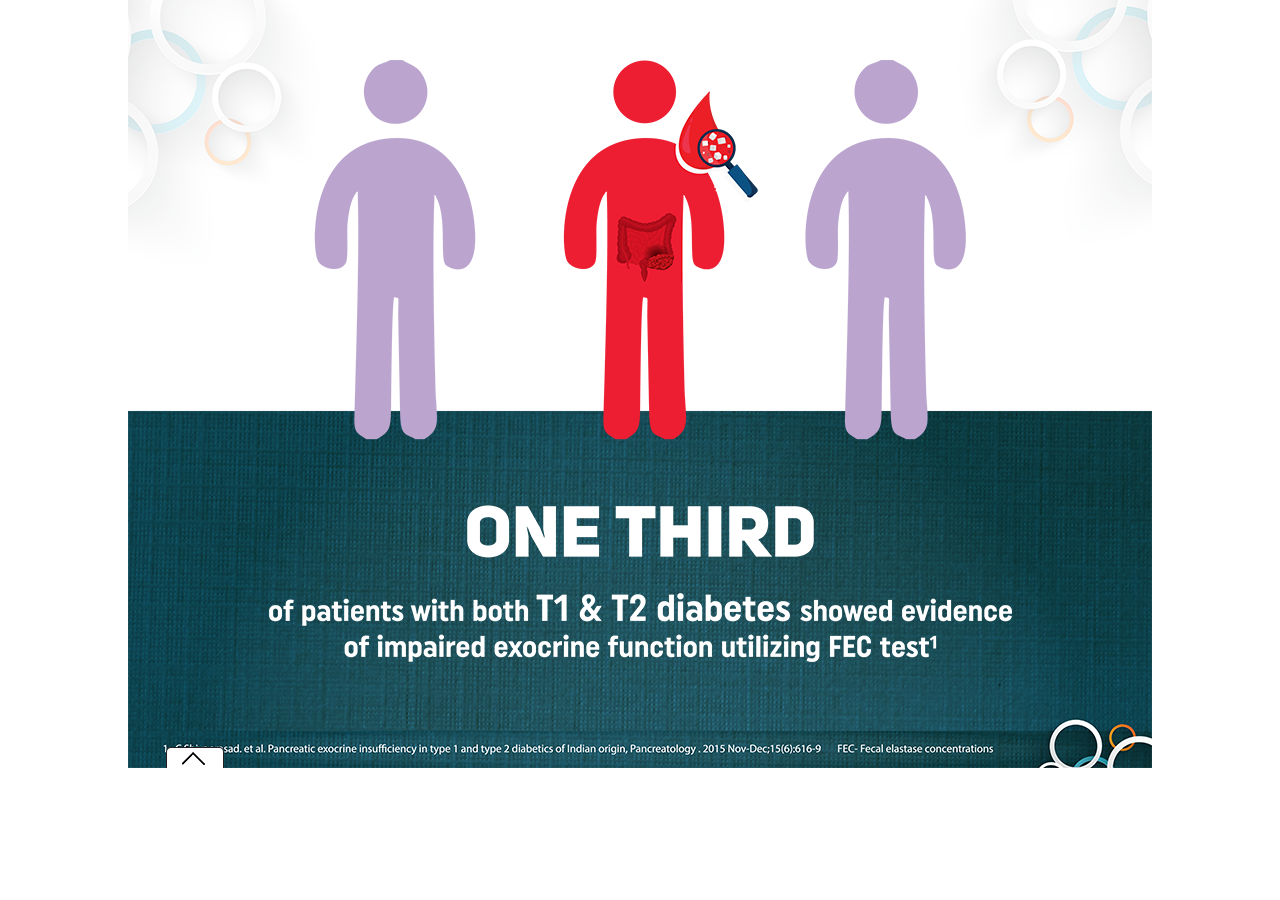
==== index.html @ f3e8d6d3 "CPLup" ====
<!DOCTYPE html>
<html lang="en">
<head>
<meta charset="UTF-8"/>
<meta http-equiv="cache-control" content="max-age=200"/>
<meta name="viewport" content="initial-scale=1, maximum-scale=1" />
<meta http-equiv="X-UA-Compatible" content="chrome=1">
<title>Ascender</title>
<link rel="stylesheet" type="text/css" href="animate.css" media="screen"/>
<link rel="stylesheet" type="text/css" href="global.css" media="screen"/>

<script src="jquery.min.js" type="text/javascript" language="javascript"></script>
<script src="jquery.mobile.custom.min.js" type="text/javascript" language="javascript"></script>
<script src="jquery.touchSwipe.min.js" type="text/javascript" language="javascript"></script>
</head>

<body>
<div id="wrapper" rel="1">
  <div class="menu"> <img src="menu.png" width="37" alt=""> </div>
  <div class="slide_arrow">
    <div class="left_arrow" ><img src="left_arrow.png" alt="previous icon" width="23" height="23" ></div>
    <div class="right_arrow" ><img src="right_arrow.png" alt="next icon" width="23" height="23"></div>
  </div>
  <div id="main_content"></div>
  <div class="reference active">
    <div class="box">
      <div class="slide_jumper">
		  <div class="slides"><img src="thumbs/01.png" alt=""></div>
		  <div class="slides"><img src="thumbs/02.png" alt=""></div>
		  <div class="slides"><img src="thumbs/03.png" alt=""></div>
      </div>
    </div>
    <div class="box_btn"></div>
  </div>
</div>
<div id="myconsole"></div>
<div id="click_through" > </div>
<script src="global.js" type="text/javascript" language="javascript"></script> 
<script>

$(document).ready(function(){
  // jQuery(".next").bind(event, function(){
  //     document.location = 'VoltarenVAsb/VoltarenVAsb.html';
  //     });
var selectedContentPath = 'slide1/';
//  document.getElementById("main_content").innerHTML='<object type="text/html" width="1024px" height="768px" data="'+selectedContentPath+"Dlight1.htm"+'"></object>';


$("#main_content").html('<link rel="stylesheet" type="text/css" href="slide1/slide1.css" media="screen"/><div class="s1_1"><img src="slide1/s1_1.png"/></div><div class="s1_2"><img src="slide1/s1_2.png"/></div><div class="s1_3"><img src="slide1/s1_3.png"/></div><div class="s1_4_wrap"><div class="s1_4"><img src="slide1/s1_4.png"/></div></div><div class="s1_5_wrap"><div class="s1_5"><img src="slide1/s1_5.png"/></div></div><div class="s1_6"><img src="slide1/s1_6.png"/></div>');

});
</script> 

</body>
</html>
---- global.css ----
* {
	margin: 0px;
	padding: 0px;
}

body {
	background-color: #fff;
	font-family: 'DINOT', 'Helvetica Neue', sans-serif;
}
#container {
	position: absolute;
	width: 1280px;
	height: 726px;
	background-color: #232E3D;
	font-family: 'DINOT', 'Helvetica Neue', sans-serif;
	overflow: hidden;
}
.bg {
	position: absolute;
	background-position: center top;
	border: 1px solid #ddd;
}
h1, p {
	margin: 0;
	padding: 0;
}
h1 {
	font-family: 'DINOT Medium', 'Helvetica Neue', sans-serif;
	font-size: 19px;
	line-height: 22px;
}
p {
	font-family: 'DINOT Light', 'Helvetica Neue', sans-serif;
	font-size: 15px;
	line-height: 17px;
}
li {
	font-family: 'DINOT', 'Helvetica Neue', sans-serif;
}
sup {
	font-size: 0.5em;
	vertical-align: top;
	position: relative;
	top: 0.8em;
}
strong {
	font-weight: bold;
}
i, em {
	font-style: italic;
}

.clearfix:after {
	content: ".";
	display: block;
	clear: both;
	visibility: hidden;
	line-height: 0;
	height: 0;
}
.clearfix {
	display: inline-block;
}
html[xmlns] .clearfix {
	display: block;
}
* html .clearfix {
	height: 1%;
}
#wrapper {
	width: 100%;
	max-width: 1024px;
	height: 100%;
	min-height: 768px;
	margin: 0 auto;
	background-size: 100% auto;
	position: relative;
	overflow: hidden;
}
#wrapper .left_arrow, #wrapper .right_arrow {
	opacity: 0;
}
#wrapper:hover .left_arrow, #wrapper:hover .right_arrow {
	opacity: 1;
}
.bottomline {
	bottom: 40px;
	left: 120px;
	position: absolute;
}
#wrapper[rel~="2"] {
	width: 100%;
	max-width: 1024px;
	height: 100%;
	min-height: 768px;
	margin: 0 auto;
	background-size: 100% auto;
	position: relative;
	overflow: hidden;
}
.menu {
	position: absolute;
	left: 17px;
	top: 17px;
	display: none;
	visibility: visible;
}
.slide_arrow {
	position: relative;
	top: 380px;
	opacity: .8;
	display: block;
	z-index: 999;
	visibility: visible;
}
.left_arrow {
	float: left;
	position: absolute;
	left: 45px;
	cursor: pointer;
	z-index: 999;
	top: 3px;
	width: 27px;
	height: 52px;
	visibility: visible;
}
.right_arrow {
	float: right;
	position: absolute;
	right: 40px;
	cursor: pointer;
	z-index: 999;
	width: 27px;
	height: 52px;
	visibility: visible;
}
.reference {
	-webkit-transition-duration: 200ms;
	-webkit-transition-timing-function: ease-in;
	-webkit-transition-property: bottom;
}
.reference .box {
	position: absolute;
	width: 1024px;
	margin: 0 auto;
	padding: 0px 0px 0px;
	border: 1px solid #ccc;	
	-webkit-box-sizing: border-box;
	-moz-box-sizing: border-box;
	box-sizing: border-box;
	background: -moz-linear-gradient(top, rgba(252,255,244,0.9) 0%, rgba(251,254,244,0.9) 1%, rgba(234,234,234,0.9) 34%, rgba(196,196,196,0.9) 100%);
	background: -webkit-linear-gradient(top, rgba(252,255,244,0.9) 0%,rgba(251,254,244,0.9) 1%,rgba(234,234,234,0.9) 34%,rgba(196,196,196,0.9) 100%);
	background: linear-gradient(to bottom, rgba(252,255,244,0.9) 0%,rgba(251,254,244,0.9) 1%,rgba(234,234,234,0.9) 34%,rgba(196,196,196,0.9) 100%);
	filter: progid:DXImageTransform.Microsoft.gradient( startColorstr='#e6fcfff4', endColorstr='#e6c4c4c4',GradientType=0 );
	bottom: -25%;
	left: 0;
	overflow-x: auto;
	overflow-y: hidden;
	white-space: nowrap;
	-webkit-transition: bottom 5s, -webkit-transform 2s;
	transition: bottom 1s, -webkit-transform 2s;
	visibility: visible;
	z-index: 999;
}
.slide_jumper {
	height: 135px;
    overflow-x: auto;
    overflow-y: hidden;
    white-space: nowrap;
    padding: 10px 10px 10px 10px;
    box-shadow: inset 0px 0px 18px rgba(0, 0, 0, 0.35);
}
.slides {
	margin: 0 5px;
	display: inline-block;
	white-space: nowrap;
	width: 180px;
	vertical-align: top;
	padding: 4px;
	background-color: rgba(0, 163, 228, 0.4);
	box-sizing: border-box;
	-moz-box-sizing: border-box;
	-webkit-box-sizing: border-box;cursor:pointer;
}
.slides:first-child {
	margin-left: 5px;
}
.slides:last-child {
	margin-right: 0;
}
.slides.active {
	background-color: #0674bc;
}
.box_btn {
	background-color: #FFFFFF;
	background-image: url(open.png);
	background-position: 1px -1px;
	background-repeat: no-repeat;
	position: absolute;
	bottom: 0px;
	left: 38px;
	display: block;
	width: 56px;
	height: 20px;
	border-radius: 5px 5px 0 0;
	border: 1px solid #231F20;
	border-bottom: none;
	cursor:pointer;
	-webkit-transition: bottom 1s, -webkit-transform 2s;
	transition: bottom 1s, -webkit-transform 2s;
	visibility: visible;
	z-index: 999;
}
.reference.active {
	bottom: 0%;
}
.reference.active .box {
	bottom: 0;
}
.reference .box > .slide_jumper > .slides > img {
	width: 100%;
	display: block;
}
.active > .box_btn {
	background-image: url(close.png);
	bottom: 157px;
}
#myconsole {
	display: none;
	position: fixed;
	top: 0;
	left: 0;
	width: 25%;
	height: 150px;
	overflow: auto;
	border: 1px solid red;
	background-color: rgba(0,0,0,0.5);
	color: #ffffff;
}
---- slide1/slide1.css ----
* {
	margin: 0px;
	padding: 0px;
}

.s1_1 {
	position: absolute;
	width: 1024px;
	height: 768px;
	z-index: 1;
}

.s1_2 {
	position: absolute;
  left: 186px;
  top: 60px;
  width: 162px;
  height: 380px;
	animation: fadeInLeft 0.5s;
	animation-delay: 0.2s;
	animation-fill-mode: both;
	z-index: 2;
}

.s1_3 {
	position: absolute;
  left: 677px;
  top: 60px;
  width: 161px;
  height: 380px;
	animation: fadeInRight 0.5s;
	animation-delay: 0.2s;
	animation-fill-mode: both;
	z-index: 3;
}

.s1_4 {
	position: absolute;
  left: 0px;
  top: 0px;
  width: 195px;
  height: 380px;
	animation: zoomIn 0.5s;
	animation-delay: 0.5s;
	animation-fill-mode: both;
	z-index: 4;
}

.s1_4_wrap {
	position: absolute;
  left: 435px;
  top: 60px;
  width: 195px;
  height: 380px;
	animation: flashLong 2s infinite;
	animation-delay: 0.5s;
	animation-fill-mode: both;
	z-index: 4;
}

.s1_5 {
	position: absolute;
  left: 0px;
  top: 0px;
  width: 347px;
  height: 53px;
	animation: fadeInUp 0.5s;
	animation-delay: 0.5s;
	animation-fill-mode: both;
	z-index: 5;
}

.s1_5_wrap {
	position: absolute;
  left: 339px;
  top: 505px;
  width: 347px;
  height: 53px;
	animation: flashLong 2s infinite;
	animation-delay: 0.5s;
	animation-fill-mode: both;
	z-index: 5;
}

.s1_6 {
	position: absolute;
  left: 141px;
  top: 593px;
  width: 743px;
  height: 69px;
	animation: fadeInUp 0.5s;
	animation-delay: 2s;
	animation-fill-mode: both;
	z-index: 3;
}

.s1_7 {
	position: absolute;
	left: 707px;
	top: 592px;
	width: 49px;
	height: 59px;
	animation: flash 4s infinite;
	animation-delay: 0.5s;
	animation-fill-mode: both;
	z-index: 3;
}

.s1_8 {
	position: absolute;
	left: 46px;
	top: 476px;
	width: 49px;
	height: 59px;
	animation: flash 4s infinite;
	animation-delay: 0.5s;
	animation-fill-mode: both;
	z-index: 3;
}

.s1_9 {
	position: absolute;
	left: 707px;
	top: 476px;
	width: 49px;
	height: 59px;
	animation: flash 4s infinite;
	animation-delay: 0.5s;
	animation-fill-mode: both;
	z-index: 3;
}

.s1_pop1 {
	position: absolute;
	left: 56px;
	top: 452px;
	width: 331px;
	height: 106px;
	z-index: 8;
}

.s1_pop2 {
	position: absolute;
	left: 394px;
	top: 452px;
	width: 331px;
	height: 106px;
	z-index: 8;
}

.s1_pop3 {
	position: absolute;
	left: 56px;
	top: 565px;
	width: 331px;
	height: 106px;
	z-index: 8;
}

.s1_pop4 {
	position: absolute;
	left: 394px;
	top: 565px;
	width: 331px;
	height: 106px;
	z-index: 8;
}

.s1_c1ose1 {
	position: absolute;
	width: 1024px;
	height: 768px;
	display: none;
	z-index: 12;
}


@keyframes flashLong {
  0%,  100% {
    opacity: 0;
  }

  25%, 50%, 75% {
    opacity: 1;
  }
}
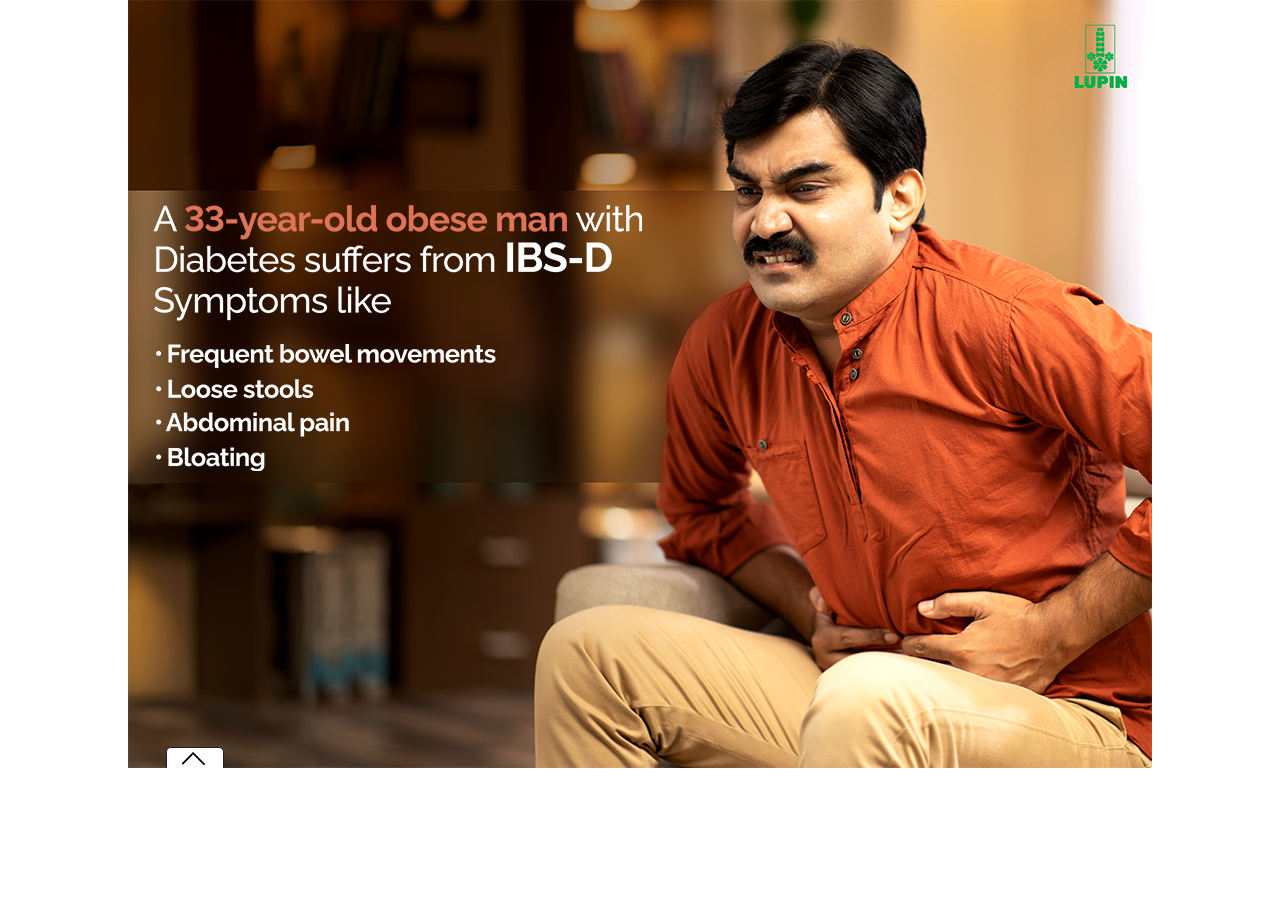
==== commit 1df9faa0: "Rcifax CP" ====
--- a/index.html
+++ b/index.html
@@ -5,7 +5,7 @@
 <meta http-equiv="cache-control" content="max-age=200"/>
 <meta name="viewport" content="initial-scale=1, maximum-scale=1" />
 <meta http-equiv="X-UA-Compatible" content="chrome=1">
-<title>Ascender</title>
+<title>Rcifax</title>
 <link rel="stylesheet" type="text/css" href="animate.css" media="screen"/>
 <link rel="stylesheet" type="text/css" href="global.css" media="screen"/>
 
@@ -26,8 +26,9 @@
     <div class="box">
       <div class="slide_jumper">
 		  <div class="slides"><img src="thumbs/01.png" alt=""></div>
-		  <div class="slides"><img src="thumbs/02.png" alt=""></div>
-		  <div class="slides"><img src="thumbs/03.png" alt=""></div>
+          <div class="slides"><img src="thumbs/02.png" alt=""></div>
+          <div class="slides"><img src="thumbs/03.png" alt=""></div>
+          <div class="slides"><img src="thumbs/04.png" alt=""></div>     
       </div>
     </div>
     <div class="box_btn"></div>
@@ -37,7 +38,6 @@
 <div id="click_through" > </div>
 <script src="global.js" type="text/javascript" language="javascript"></script> 
 <script>
-
 $(document).ready(function(){
   // jQuery(".next").bind(event, function(){
   //     document.location = 'VoltarenVAsb/VoltarenVAsb.html';
@@ -46,10 +46,10 @@
 //  document.getElementById("main_content").innerHTML='<object type="text/html" width="1024px" height="768px" data="'+selectedContentPath+"Dlight1.htm"+'"></object>';
 
 
-$("#main_content").html('<link rel="stylesheet" type="text/css" href="slide1/slide1.css" media="screen"/><div class="s1_1"><img src="slide1/s1_1.png"/></div><div class="s1_2"><img src="slide1/s1_2.png"/></div><div class="s1_3"><img src="slide1/s1_3.png"/></div><div class="s1_4_wrap"><div class="s1_4"><img src="slide1/s1_4.png"/></div></div><div class="s1_5_wrap"><div class="s1_5"><img src="slide1/s1_5.png"/></div></div><div class="s1_6"><img src="slide1/s1_6.png"/></div>');
+$("#main_content").html('<link rel="stylesheet" type="text/css" href="slide1/slide1.css" media="screen"/><div class="s1"><img src="slide1/s1.png" width="1024" height="768" alt=""/></div><div class="s2"><img src="slide1/s2.png"/></div><div class="s3"><img src="slide1/s3.png"/></div><div class="s4"><img src="slide1/s4.png"/></div><div class="s5"><img src="slide1/s5.png"/></div><div class="s6"><img src="slide1/s6.png"/></div>');
 
 });
 </script> 
 
 </body>
-</html>+</html>
--- a/slide1/slide1.css
+++ b/slide1/slide1.css
@@ -1,177 +1,361 @@
-* {
+*{
 	margin: 0px;
 	padding: 0px;
 }
 
-.s1_1 {
+.s1 {
 	position: absolute;
 	width: 1024px;
 	height: 768px;
 	z-index: 1;
 }
 
-.s1_2 {
-	position: absolute;
-  left: 186px;
-  top: 60px;
-  width: 162px;
-  height: 380px;
-	animation: fadeInLeft 0.5s;
-	animation-delay: 0.2s;
-	animation-fill-mode: both;
-	z-index: 2;
-}
-
-.s1_3 {
-	position: absolute;
-  left: 677px;
-  top: 60px;
-  width: 161px;
-  height: 380px;
+.s2 {
+	position: absolute;
+  left: 25px;
+  top: 205px;
+  width: 489px;
+  height: 116px;
+	animation: fadeInUp 0.5s;
+	animation-delay: 0s;
+	animation-fill-mode: both;
+	z-index: 5;
+}
+
+.s3 {
+	position: absolute;
+  left: 28px;
+  top: 343px;
+  width: 340px;
+  height: 26px;
 	animation: fadeInRight 0.5s;
-	animation-delay: 0.2s;
-	animation-fill-mode: both;
-	z-index: 3;
-}
-
-.s1_4 {
-	position: absolute;
-  left: 0px;
-  top: 0px;
-  width: 195px;
-  height: 380px;
-	animation: zoomIn 0.5s;
-	animation-delay: 0.5s;
-	animation-fill-mode: both;
-	z-index: 4;
-}
-
-.s1_4_wrap {
-	position: absolute;
-  left: 435px;
-  top: 60px;
-  width: 195px;
-  height: 380px;
-	animation: flashLong 2s infinite;
-	animation-delay: 0.5s;
-	animation-fill-mode: both;
-	z-index: 4;
-}
-
-.s1_5 {
-	position: absolute;
-  left: 0px;
-  top: 0px;
-  width: 347px;
-  height: 53px;
-	animation: fadeInUp 0.5s;
-	animation-delay: 0.5s;
-	animation-fill-mode: both;
-	z-index: 5;
-}
-
-.s1_5_wrap {
-	position: absolute;
-  left: 339px;
-  top: 505px;
-  width: 347px;
-  height: 53px;
-	animation: flashLong 2s infinite;
-	animation-delay: 0.5s;
-	animation-fill-mode: both;
-	z-index: 5;
-}
-
-.s1_6 {
-	position: absolute;
-  left: 141px;
-  top: 593px;
-  width: 743px;
-  height: 69px;
-	animation: fadeInUp 0.5s;
+	animation-delay: 1s;
+	animation-fill-mode: both;
+	z-index: 5;
+}
+
+.s4 {
+	position: absolute;
+  left: 28px;
+  top: 379px;
+  width: 158px;
+  height: 20px;
+	animation: fadeInRight 0.5s;
 	animation-delay: 2s;
 	animation-fill-mode: both;
-	z-index: 3;
-}
-
-.s1_7 {
-	position: absolute;
-	left: 707px;
-	top: 592px;
-	width: 49px;
-	height: 59px;
-	animation: flash 4s infinite;
-	animation-delay: 0.5s;
-	animation-fill-mode: both;
-	z-index: 3;
-}
-
-.s1_8 {
-	position: absolute;
-	left: 46px;
-	top: 476px;
-	width: 49px;
-	height: 59px;
-	animation: flash 4s infinite;
-	animation-delay: 0.5s;
-	animation-fill-mode: both;
-	z-index: 3;
-}
-
-.s1_9 {
-	position: absolute;
-	left: 707px;
-	top: 476px;
-	width: 49px;
-	height: 59px;
-	animation: flash 4s infinite;
-	animation-delay: 0.5s;
-	animation-fill-mode: both;
-	z-index: 3;
-}
-
-.s1_pop1 {
-	position: absolute;
-	left: 56px;
-	top: 452px;
-	width: 331px;
-	height: 106px;
-	z-index: 8;
-}
-
-.s1_pop2 {
-	position: absolute;
-	left: 394px;
-	top: 452px;
-	width: 331px;
-	height: 106px;
-	z-index: 8;
-}
-
-.s1_pop3 {
-	position: absolute;
-	left: 56px;
-	top: 565px;
-	width: 331px;
-	height: 106px;
-	z-index: 8;
-}
-
-.s1_pop4 {
-	position: absolute;
-	left: 394px;
-	top: 565px;
-	width: 331px;
-	height: 106px;
-	z-index: 8;
-}
-
-.s1_c1ose1 {
-	position: absolute;
-	width: 1024px;
-	height: 768px;
-	display: none;
-	z-index: 12;
+	z-index: 5;
+}
+
+.s5 {
+	position: absolute;
+  left: 28px;
+  top: 412px;
+  width: 193px;
+  height: 25px;
+	animation: fadeInRight 0.5s;
+	animation-delay: 3s;
+	animation-fill-mode: both;
+	z-index: 5;
+}
+
+.s6 {
+	position: absolute;
+  left: 28px;
+  top: 447px;
+  width: 109px;
+  height: 24px;
+	animation: fadeInRight 0.5s;
+	animation-delay: 4s;
+	animation-fill-mode: both;
+	z-index: 5;
+}
+
+.s7 {
+	position: absolute;
+  left: 465px;
+  top: 272px;
+  width: 155px;
+  height: 155px;
+	animation: bounceIn 0.3s;
+	animation-delay: 1.8s;
+	animation-fill-mode: both;
+	z-index: 5;
+}
+
+.s8 {
+	position: absolute;
+  left: 488px;
+  top: 446px;
+  width: 109px;
+  height: 85px;
+	animation: fadeInDownSmall 0.5s;
+	animation-delay: 2.2s;
+	animation-fill-mode: both;
+	z-index: 5;
+}
+
+.s9 {
+	position: absolute;
+  left: 660px;
+  top: 272px;
+  width: 155px;
+  height: 155px;
+	animation: bounceIn 0.3s;
+	animation-delay: 2.6s;
+	animation-fill-mode: both;
+	z-index: 5;
+}
+
+.s10 {
+	position: absolute;
+  left: 682px;
+  top: 446px;
+  width: 118px;
+  height: 78px;
+	animation: fadeInDownSmall 0.5s;
+	animation-delay: 3s;
+	animation-fill-mode: both;
+	z-index: 5;
+}
+
+.s11 {
+	position: absolute;
+  left: 856px;
+  top: 272px;
+  width: 155px;
+  height: 155px;
+	animation: bounceIn 0.3s;
+	animation-delay: 3.4s;
+	animation-fill-mode: both;
+	z-index: 5;
+}
+
+.s12 {
+	position: absolute;
+  left: 871px;
+  top: 446px;
+  width: 125px;
+  height: 109px;
+	animation: fadeInDownSmall 0.5s;
+	animation-delay: 3.8s;
+	animation-fill-mode: both;
+	z-index: 5;
+}
+
+.s13 {
+	position: absolute;
+  left: 1051px;
+  top: 272px;
+  width: 155px;
+  height: 155px;
+	animation: bounceIn 0.3s;
+	animation-delay: 4.2s;
+	animation-fill-mode: both;
+	z-index: 5;
+}
+
+.s14 {
+	position: absolute;
+  left: 1060px;
+  top: 446px;
+  width: 145px;
+  height: 80px;
+	animation: fadeInDownSmall 0.5s;
+	animation-delay: 4.6s;
+	animation-fill-mode: both;
+	z-index: 5;
+}
+
+.s15 {
+	position: absolute;
+  left: 465px;
+  top: 272px;
+  width: 155px;
+  height: 155px;
+	animation: bounceIn 0.3s;
+	animation-delay: 1.8s;
+	animation-fill-mode: both;
+	z-index: 5;
+}
+
+.s16 {
+	position: absolute;
+  left: 488px;
+  top: 446px;
+  width: 109px;
+  height: 85px;
+	animation: fadeInDownSmall 0.5s;
+	animation-delay: 2.2s;
+	animation-fill-mode: both;
+	z-index: 5;
+}
+
+.s17 {
+	position: absolute;
+  left: 660px;
+  top: 272px;
+  width: 155px;
+  height: 155px;
+	animation: bounceIn 0.3s;
+	animation-delay: 2.6s;
+	animation-fill-mode: both;
+	z-index: 5;
+}
+
+.s18 {
+	position: absolute;
+  left: 682px;
+  top: 446px;
+  width: 118px;
+  height: 78px;
+	animation: fadeInDownSmall 0.5s;
+	animation-delay: 3s;
+	animation-fill-mode: both;
+	z-index: 5;
+}
+
+.s19 {
+	position: absolute;
+  left: 856px;
+  top: 272px;
+  width: 155px;
+  height: 155px;
+	animation: bounceIn 0.3s;
+	animation-delay: 3.4s;
+	animation-fill-mode: both;
+	z-index: 5;
+}
+
+.s20 {
+	position: absolute;
+  left: 871px;
+  top: 446px;
+  width: 125px;
+  height: 109px;
+	animation: fadeInDownSmall 0.5s;
+	animation-delay: 3.8s;
+	animation-fill-mode: both;
+	z-index: 5;
+}
+
+.s21 {
+	position: absolute;
+  left: 1051px;
+  top: 272px;
+  width: 155px;
+  height: 155px;
+	animation: bounceIn 0.3s;
+	animation-delay: 4.2s;
+	animation-fill-mode: both;
+	z-index: 5;
+}
+
+.s22 {
+	position: absolute;
+  left: 1060px;
+  top: 446px;
+  width: 145px;
+  height: 80px;
+	animation: fadeInDownSmall 0.5s;
+	animation-delay: 4.6s;
+	animation-fill-mode: both;
+	z-index: 5;
+}
+
+.s23 {
+	position: absolute;
+  left: 660px;
+  top: 272px;
+  width: 155px;
+  height: 155px;
+	animation: bounceIn 0.3s;
+	animation-delay: 2.6s;
+	animation-fill-mode: both;
+	z-index: 5;
+}
+
+.s24 {
+	position: absolute;
+  left: 682px;
+  top: 446px;
+  width: 118px;
+  height: 78px;
+	animation: fadeInDownSmall 0.5s;
+	animation-delay: 3s;
+	animation-fill-mode: both;
+	z-index: 5;
+}
+
+.s25 {
+	position: absolute;
+  left: 856px;
+  top: 272px;
+  width: 155px;
+  height: 155px;
+	animation: bounceIn 0.3s;
+	animation-delay: 3.4s;
+	animation-fill-mode: both;
+	z-index: 5;
+}
+
+.s26 {
+	position: absolute;
+  left: 871px;
+  top: 446px;
+  width: 125px;
+  height: 109px;
+	animation: fadeInDownSmall 0.5s;
+	animation-delay: 3.8s;
+	animation-fill-mode: both;
+	z-index: 5;
+}
+
+.s27 {
+	position: absolute;
+  left: 1051px;
+  top: 272px;
+  width: 155px;
+  height: 155px;
+	animation: bounceIn 0.3s;
+	animation-delay: 4.2s;
+	animation-fill-mode: both;
+	z-index: 5;
+}
+
+.s28 {
+	position: absolute;
+  left: 1051px;
+  top: 272px;
+  width: 155px;
+  height: 155px;
+	animation: bounceIn 0.3s;
+	animation-delay: 4.2s;
+	animation-fill-mode: both;
+	z-index: 5;
+}
+
+.s29 {
+	position: absolute;
+  left: 1051px;
+  top: 272px;
+  width: 155px;
+  height: 155px;
+	animation: bounceIn 0.3s;
+	animation-delay: 4.2s;
+	animation-fill-mode: both;
+	z-index: 5;
+}
+
+.s30 {
+	position: absolute;
+  left: 1051px;
+  top: 272px;
+  width: 155px;
+  height: 155px;
+	animation: bounceIn 0.3s;
+	animation-delay: 4.2s;
+	animation-fill-mode: both;
+	z-index: 5;
 }
 
 
@@ -183,4 +367,46 @@
   25%, 50%, 75% {
     opacity: 1;
   }
+}
+
+
+@-webkit-keyframes fadeInDownSmall {
+  0% {
+    opacity: 0;
+    -webkit-transform: translate3d(0, -25%, 0);
+    transform: translate3d(0, -25%, 0);
+  }
+
+  100% {
+    opacity: 1;
+    -webkit-transform: none;
+    transform: none;
+  }
+}
+
+
+@keyframes zoomInLight {
+  0% {
+    opacity: 0;
+    -webkit-transform: scale3d(.3, .3, .3);
+    transform: scale3d(.3, .3, .3);
+  }
+
+  50% {
+    opacity: 0.6;
+  }
+}
+
+@keyframes fadeInDownSmall {
+  0% {
+    opacity: 0;
+    -webkit-transform: translate3d(0, -25%, 0);
+    transform: translate3d(0, -25%, 0);
+  }
+
+  100% {
+    opacity: 1;
+    -webkit-transform: none;
+    transform: none;
+  }
 }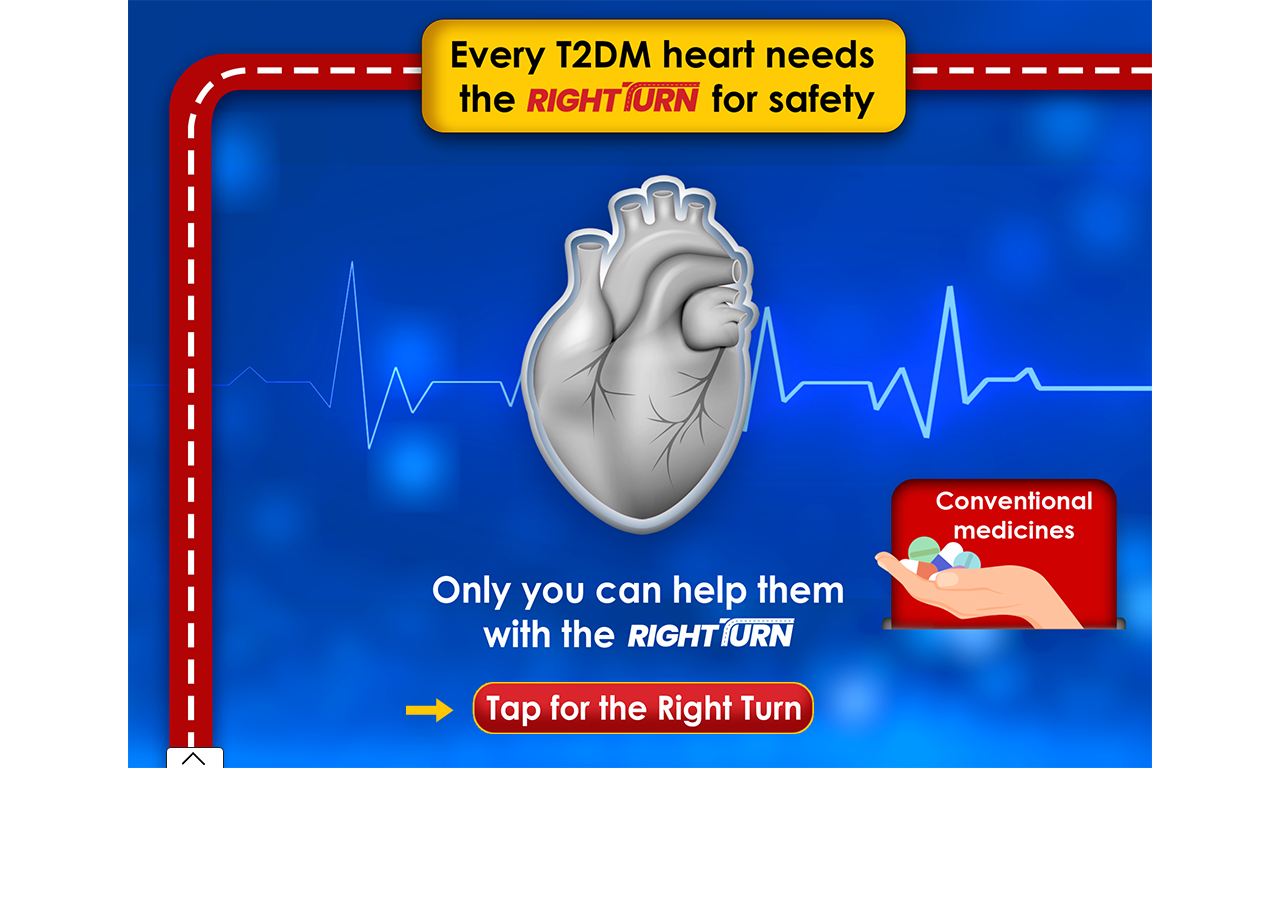
==== commit 58409de8: "Heart" ====
--- a/index.html
+++ b/index.html
@@ -5,7 +5,7 @@
 <meta http-equiv="cache-control" content="max-age=200"/>
 <meta name="viewport" content="initial-scale=1, maximum-scale=1" />
 <meta http-equiv="X-UA-Compatible" content="chrome=1">
-<title>Rcifax</title>
+<title>World Heart Day</title>
 <link rel="stylesheet" type="text/css" href="animate.css" media="screen"/>
 <link rel="stylesheet" type="text/css" href="global.css" media="screen"/>
 
@@ -16,7 +16,6 @@
 
 <body>
 <div id="wrapper" rel="1">
-  <div class="menu"> <img src="menu.png" width="37" alt=""> </div>
   <div class="slide_arrow">
     <div class="left_arrow" ><img src="left_arrow.png" alt="previous icon" width="23" height="23" ></div>
     <div class="right_arrow" ><img src="right_arrow.png" alt="next icon" width="23" height="23"></div>
@@ -26,9 +25,6 @@
     <div class="box">
       <div class="slide_jumper">
 		  <div class="slides"><img src="thumbs/01.png" alt=""></div>
-          <div class="slides"><img src="thumbs/02.png" alt=""></div>
-          <div class="slides"><img src="thumbs/03.png" alt=""></div>
-          <div class="slides"><img src="thumbs/04.png" alt=""></div>     
       </div>
     </div>
     <div class="box_btn"></div>
@@ -38,6 +34,7 @@
 <div id="click_through" > </div>
 <script src="global.js" type="text/javascript" language="javascript"></script> 
 <script>
+
 $(document).ready(function(){
   // jQuery(".next").bind(event, function(){
   //     document.location = 'VoltarenVAsb/VoltarenVAsb.html';
@@ -46,10 +43,10 @@
 //  document.getElementById("main_content").innerHTML='<object type="text/html" width="1024px" height="768px" data="'+selectedContentPath+"Dlight1.htm"+'"></object>';
 
 
-$("#main_content").html('<link rel="stylesheet" type="text/css" href="slide1/slide1.css" media="screen"/><div class="s1"><img src="slide1/s1.png" width="1024" height="768" alt=""/></div><div class="s2"><img src="slide1/s2.png"/></div><div class="s3"><img src="slide1/s3.png"/></div><div class="s4"><img src="slide1/s4.png"/></div><div class="s5"><img src="slide1/s5.png"/></div><div class="s6"><img src="slide1/s6.png"/></div>');
+$("#main_content").html('<link rel="stylesheet" type="text/css" href="slide1/slide1.css" media="screen"/><div class="s1"><img src="slide1/s1.png" width="1024" height="768" alt=""/></div><div class="s2"><img src="slide1/s2.png"/></div><div class="s3"><img src="slide1/s3.png"/></div><div class="video"><video id="heart" width="1024" height="768"><source src="slide1/s4.mp4" type="video/mp4"></video></div><div class="button1" onclick="playVid()"></div>');
 
 });
 </script> 
 
 </body>
-</html>
+</html>--- a/slide1/slide1.css
+++ b/slide1/slide1.css
@@ -1,6 +1,13 @@
-*{
+* {
 	margin: 0px;
 	padding: 0px;
+}
+
+.background {
+	position: absolute;
+	width: 1024px;
+	height: 768px;
+	z-index: 1;
 }
 
 .s1 {
@@ -12,11 +19,11 @@
 
 .s2 {
 	position: absolute;
-  left: 25px;
-  top: 205px;
-  width: 489px;
-  height: 116px;
-	animation: fadeInUp 0.5s;
+  left: 344px;
+  top: 682px;
+  width: 342px;
+  height: 52px;
+	animation: pulse 1s infinite;
 	animation-delay: 0s;
 	animation-fill-mode: both;
 	z-index: 5;
@@ -24,389 +31,57 @@
 
 .s3 {
 	position: absolute;
-  left: 28px;
-  top: 343px;
-  width: 340px;
-  height: 26px;
-	animation: fadeInRight 0.5s;
-	animation-delay: 1s;
+  left: 278px;
+  top: 698px;
+  width: 48px;
+  height: 25px;
+	animation: leftRight 1s infinite;
+	animation-delay: 0s;
 	animation-fill-mode: both;
 	z-index: 5;
 }
 
-.s4 {
+.video {
 	position: absolute;
-  left: 28px;
-  top: 379px;
-  width: 158px;
-  height: 20px;
-	animation: fadeInRight 0.5s;
-	animation-delay: 2s;
-	animation-fill-mode: both;
-	z-index: 5;
+	left: 0px;
+	top: 0px;
+	width: 1024px;
+	height: 768px;
+	display: none;
+	z-index: 20;
 }
 
-.s5 {
+.button1 {
 	position: absolute;
-  left: 28px;
-  top: 412px;
-  width: 193px;
-  height: 25px;
-	animation: fadeInRight 0.5s;
-	animation-delay: 3s;
-	animation-fill-mode: both;
-	z-index: 5;
+	left: 238px;
+	top: 642px;
+	width: 521px;
+	height: 126px;
+	z-index: 10;
 }
 
-.s6 {
-	position: absolute;
-  left: 28px;
-  top: 447px;
-  width: 109px;
-  height: 24px;
-	animation: fadeInRight 0.5s;
-	animation-delay: 4s;
-	animation-fill-mode: both;
-	z-index: 5;
-}
-
-.s7 {
-	position: absolute;
-  left: 465px;
-  top: 272px;
-  width: 155px;
-  height: 155px;
-	animation: bounceIn 0.3s;
-	animation-delay: 1.8s;
-	animation-fill-mode: both;
-	z-index: 5;
-}
-
-.s8 {
-	position: absolute;
-  left: 488px;
-  top: 446px;
-  width: 109px;
-  height: 85px;
-	animation: fadeInDownSmall 0.5s;
-	animation-delay: 2.2s;
-	animation-fill-mode: both;
-	z-index: 5;
-}
-
-.s9 {
-	position: absolute;
-  left: 660px;
-  top: 272px;
-  width: 155px;
-  height: 155px;
-	animation: bounceIn 0.3s;
-	animation-delay: 2.6s;
-	animation-fill-mode: both;
-	z-index: 5;
-}
-
-.s10 {
-	position: absolute;
-  left: 682px;
-  top: 446px;
-  width: 118px;
-  height: 78px;
-	animation: fadeInDownSmall 0.5s;
-	animation-delay: 3s;
-	animation-fill-mode: both;
-	z-index: 5;
-}
-
-.s11 {
-	position: absolute;
-  left: 856px;
-  top: 272px;
-  width: 155px;
-  height: 155px;
-	animation: bounceIn 0.3s;
-	animation-delay: 3.4s;
-	animation-fill-mode: both;
-	z-index: 5;
-}
-
-.s12 {
-	position: absolute;
-  left: 871px;
-  top: 446px;
-  width: 125px;
-  height: 109px;
-	animation: fadeInDownSmall 0.5s;
-	animation-delay: 3.8s;
-	animation-fill-mode: both;
-	z-index: 5;
-}
-
-.s13 {
-	position: absolute;
-  left: 1051px;
-  top: 272px;
-  width: 155px;
-  height: 155px;
-	animation: bounceIn 0.3s;
-	animation-delay: 4.2s;
-	animation-fill-mode: both;
-	z-index: 5;
-}
-
-.s14 {
-	position: absolute;
-  left: 1060px;
-  top: 446px;
-  width: 145px;
-  height: 80px;
-	animation: fadeInDownSmall 0.5s;
-	animation-delay: 4.6s;
-	animation-fill-mode: both;
-	z-index: 5;
-}
-
-.s15 {
-	position: absolute;
-  left: 465px;
-  top: 272px;
-  width: 155px;
-  height: 155px;
-	animation: bounceIn 0.3s;
-	animation-delay: 1.8s;
-	animation-fill-mode: both;
-	z-index: 5;
-}
-
-.s16 {
-	position: absolute;
-  left: 488px;
-  top: 446px;
-  width: 109px;
-  height: 85px;
-	animation: fadeInDownSmall 0.5s;
-	animation-delay: 2.2s;
-	animation-fill-mode: both;
-	z-index: 5;
-}
-
-.s17 {
-	position: absolute;
-  left: 660px;
-  top: 272px;
-  width: 155px;
-  height: 155px;
-	animation: bounceIn 0.3s;
-	animation-delay: 2.6s;
-	animation-fill-mode: both;
-	z-index: 5;
-}
-
-.s18 {
-	position: absolute;
-  left: 682px;
-  top: 446px;
-  width: 118px;
-  height: 78px;
-	animation: fadeInDownSmall 0.5s;
-	animation-delay: 3s;
-	animation-fill-mode: both;
-	z-index: 5;
-}
-
-.s19 {
-	position: absolute;
-  left: 856px;
-  top: 272px;
-  width: 155px;
-  height: 155px;
-	animation: bounceIn 0.3s;
-	animation-delay: 3.4s;
-	animation-fill-mode: both;
-	z-index: 5;
-}
-
-.s20 {
-	position: absolute;
-  left: 871px;
-  top: 446px;
-  width: 125px;
-  height: 109px;
-	animation: fadeInDownSmall 0.5s;
-	animation-delay: 3.8s;
-	animation-fill-mode: both;
-	z-index: 5;
-}
-
-.s21 {
-	position: absolute;
-  left: 1051px;
-  top: 272px;
-  width: 155px;
-  height: 155px;
-	animation: bounceIn 0.3s;
-	animation-delay: 4.2s;
-	animation-fill-mode: both;
-	z-index: 5;
-}
-
-.s22 {
-	position: absolute;
-  left: 1060px;
-  top: 446px;
-  width: 145px;
-  height: 80px;
-	animation: fadeInDownSmall 0.5s;
-	animation-delay: 4.6s;
-	animation-fill-mode: both;
-	z-index: 5;
-}
-
-.s23 {
-	position: absolute;
-  left: 660px;
-  top: 272px;
-  width: 155px;
-  height: 155px;
-	animation: bounceIn 0.3s;
-	animation-delay: 2.6s;
-	animation-fill-mode: both;
-	z-index: 5;
-}
-
-.s24 {
-	position: absolute;
-  left: 682px;
-  top: 446px;
-  width: 118px;
-  height: 78px;
-	animation: fadeInDownSmall 0.5s;
-	animation-delay: 3s;
-	animation-fill-mode: both;
-	z-index: 5;
-}
-
-.s25 {
-	position: absolute;
-  left: 856px;
-  top: 272px;
-  width: 155px;
-  height: 155px;
-	animation: bounceIn 0.3s;
-	animation-delay: 3.4s;
-	animation-fill-mode: both;
-	z-index: 5;
-}
-
-.s26 {
-	position: absolute;
-  left: 871px;
-  top: 446px;
-  width: 125px;
-  height: 109px;
-	animation: fadeInDownSmall 0.5s;
-	animation-delay: 3.8s;
-	animation-fill-mode: both;
-	z-index: 5;
-}
-
-.s27 {
-	position: absolute;
-  left: 1051px;
-  top: 272px;
-  width: 155px;
-  height: 155px;
-	animation: bounceIn 0.3s;
-	animation-delay: 4.2s;
-	animation-fill-mode: both;
-	z-index: 5;
-}
-
-.s28 {
-	position: absolute;
-  left: 1051px;
-  top: 272px;
-  width: 155px;
-  height: 155px;
-	animation: bounceIn 0.3s;
-	animation-delay: 4.2s;
-	animation-fill-mode: both;
-	z-index: 5;
-}
-
-.s29 {
-	position: absolute;
-  left: 1051px;
-  top: 272px;
-  width: 155px;
-  height: 155px;
-	animation: bounceIn 0.3s;
-	animation-delay: 4.2s;
-	animation-fill-mode: both;
-	z-index: 5;
-}
-
-.s30 {
-	position: absolute;
-  left: 1051px;
-  top: 272px;
-  width: 155px;
-  height: 155px;
-	animation: bounceIn 0.3s;
-	animation-delay: 4.2s;
-	animation-fill-mode: both;
-	z-index: 5;
-}
-
-
-@keyframes flashLong {
-  0%,  100% {
-    opacity: 0;
+@keyframes leftRight {
+  0% {  
+	left: 265px;
+	top: 698px;
+	width: 48px;
+	height: 25px;
+	opacity: 1;
   }
-
-  25%, 50%, 75% {
-    opacity: 1;
+  
+  50% {
+	left: 278px;
+	top: 698px;
+	width: 48px;
+	height: 25px;
+	opacity: 1;
   }
-}
-
-
-@-webkit-keyframes fadeInDownSmall {
-  0% {
-    opacity: 0;
-    -webkit-transform: translate3d(0, -25%, 0);
-    transform: translate3d(0, -25%, 0);
-  }
-
-  100% {
-    opacity: 1;
-    -webkit-transform: none;
-    transform: none;
-  }
-}
-
-
-@keyframes zoomInLight {
-  0% {
-    opacity: 0;
-    -webkit-transform: scale3d(.3, .3, .3);
-    transform: scale3d(.3, .3, .3);
-  }
-
-  50% {
-    opacity: 0.6;
-  }
-}
-
-@keyframes fadeInDownSmall {
-  0% {
-    opacity: 0;
-    -webkit-transform: translate3d(0, -25%, 0);
-    transform: translate3d(0, -25%, 0);
-  }
-
-  100% {
-    opacity: 1;
-    -webkit-transform: none;
-    transform: none;
+  
+  100% {  
+	left: 265px;
+	top: 698px;
+	width: 48px;
+	height: 25px;
+	opacity: 1;
   }
 }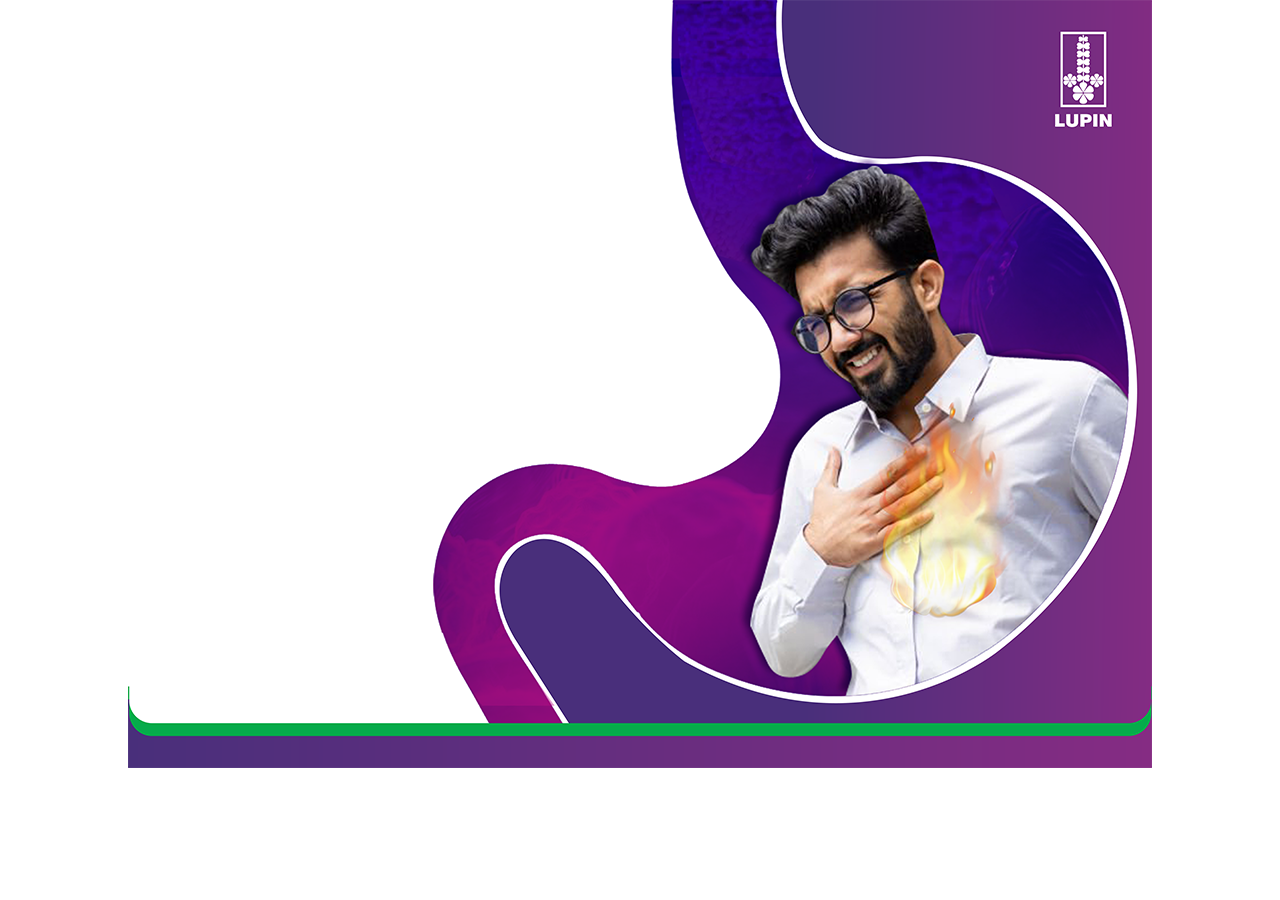
==== commit 8434cbcf: "Lupivon" ====
--- a/index.html
+++ b/index.html
@@ -5,7 +5,7 @@
 <meta http-equiv="cache-control" content="max-age=200"/>
 <meta name="viewport" content="initial-scale=1, maximum-scale=1" />
 <meta http-equiv="X-UA-Compatible" content="chrome=1">
-<title>World Heart Day</title>
+<title>Ulyses Survey</title>
 <link rel="stylesheet" type="text/css" href="animate.css" media="screen"/>
 <link rel="stylesheet" type="text/css" href="global.css" media="screen"/>
 
@@ -25,13 +25,17 @@
     <div class="box">
       <div class="slide_jumper">
 		  <div class="slides"><img src="thumbs/01.png" alt=""></div>
+		  <div class="slides"><img src="thumbs/02.png" alt=""></div>
+		  <div class="slides"><img src="thumbs/03.png" alt=""></div>
+		  <div class="slides"><img src="thumbs/04.png" alt=""></div>
       </div>
     </div>
     <div class="box_btn"></div>
+	<div id="myconsole"></div>
+	<div id="click_through"></div>
   </div>
 </div>
-<div id="myconsole"></div>
-<div id="click_through" > </div>
+
 <script src="global.js" type="text/javascript" language="javascript"></script> 
 <script>
 
@@ -43,8 +47,7 @@
 //  document.getElementById("main_content").innerHTML='<object type="text/html" width="1024px" height="768px" data="'+selectedContentPath+"Dlight1.htm"+'"></object>';
 
 
-$("#main_content").html('<link rel="stylesheet" type="text/css" href="slide1/slide1.css" media="screen"/><div class="s1"><img src="slide1/s1.png" width="1024" height="768" alt=""/></div><div class="s2"><img src="slide1/s2.png"/></div><div class="s3"><img src="slide1/s3.png"/></div><div class="video"><video id="heart" width="1024" height="768"><source src="slide1/s4.mp4" type="video/mp4"></video></div><div class="button1" onclick="playVid()"></div>');
-
+$("#main_content").html('<link rel="stylesheet" type="text/css" href="slide1/slide1.css" media="screen"/><div class="s1"><img src="slide1/s1.png" width="1024" height="768"/></div>');
 });
 </script> 
 
--- a/global.css
+++ b/global.css
@@ -9,8 +9,8 @@
 }
 #container {
 	position: absolute;
-	width: 1280px;
-	height: 726px;
+	width: 1024px;
+	height: 768px;
 	background-color: #232E3D;
 	font-family: 'DINOT', 'Helvetica Neue', sans-serif;
 	overflow: hidden;
@@ -108,8 +108,7 @@
 .slide_arrow {
 	position: relative;
 	top: 380px;
-	opacity: .8;
-	display: block;
+	opacity: 0.8;
 	z-index: 999;
 	visibility: visible;
 }
@@ -160,6 +159,7 @@
 	-webkit-transition: bottom 5s, -webkit-transform 2s;
 	transition: bottom 1s, -webkit-transform 2s;
 	visibility: visible;
+	display: none;
 	z-index: 999;
 }
 .slide_jumper {
@@ -199,7 +199,6 @@
 	position: absolute;
 	bottom: 0px;
 	left: 38px;
-	display: block;
 	width: 56px;
 	height: 20px;
 	border-radius: 5px 5px 0 0;
@@ -209,6 +208,7 @@
 	-webkit-transition: bottom 1s, -webkit-transform 2s;
 	transition: bottom 1s, -webkit-transform 2s;
 	visibility: visible;
+	display: none;
 	z-index: 999;
 }
 .reference.active {
@@ -236,4 +236,361 @@
 	border: 1px solid red;
 	background-color: rgba(0,0,0,0.5);
 	color: #ffffff;
-}+}
+
+/*Page Styles CSS*/
+
+/* Slide01 Styles*/
+.slide01_home_btn_mask { width: 61px; height: 78px; position: absolute; left: 43px; top: 0px; z-index: 310; }
+#slide01_question01_choices01 { position:absolute; z-index:999; display:none; }
+#slide01_question01_choices02 { position:absolute; z-index:999; display:none; }
+.slide01_next { width: 45px; height: 46px; position: absolute; left: 1217px; top: 343px; z-index: 310; display:none; }
+.slide01_submit_popup_content { width:1280px; height:726px; background: url('slide01/slide01_popup01.png') no-repeat left top; position:absolute; left:0px ; top:0px; z-index:320; display:none; }
+.slide01_submit_popup_close_btn_mask { width:45px; height:46px; position:absolute; left:1199px; top:31px; z-index:325; }
+
+/* Slide02 Styles*/
+.slide02_home_btn_mask { width: 61px; height: 78px; position: absolute; left: 43px; top: 0px; z-index: 280; }
+.slide02_prev { width: 45px; height: 46px; position: absolute; left: 33px; top: 340px; z-index: 280; display:none; }
+
+.graph_zoom_button_mask { width: 56px; height: 56px; position:absolute; left:1100px; top:130px; z-index:280; }
+.graph_popup_bg {  width: 1280px; height: 726px; background: url('slide02/graph_popup_bg.png') no-repeat left top; position: absolute; left: 0px; top: 0px; z-index: 290; display:none; }
+.graph_title { width:0px; height:111px; background:url('slide02/graph_title.png') no-repeat left top; position:absolute; left:69px; top:35px; display:none; }
+.graph_patch_zoomed { width:0px; height:92px; background:url('slide02/graph_patch_zoomed.png') no-repeat right top; position:absolute; right:69px; top:135px; display:none; }
+.gray_dotted_line { width:420px; height:235px; background: url('slide02/gray_dotted_line.png') no-repeat left top; position:absolute; left:284px; top:342px; display:none; }
+.orenge_line_graph { width:0px; height:177px; background: url('slide02/orenge_line_graph.png') no-repeat left top; position:absolute; left:321px; top:192px; display:none; }
+.green_line_graph { width:0px; height:237px; background: url('slide02/green_line_graph.png') no-repeat left top; position:absolute; left:322px; top:194px; display:none; }
+.graph_popup_close { width:50px; height:50px; position:absolute; left:1164px; top:65px; z-index:310; display:none;  }
+
+.slide02_ref_btn_mask { width: 47px; height: 47px; position: absolute; left: 1163px; top: 660px; z-index: 280; }
+.slide02_ref_content { width: 1263px; height: 150px; background: url('slide02/slide02_ref_content.png') no-repeat left top; position: absolute; left: 10px; top: 560px; z-index: 280; display:none; }
+.slide02_refcnt_clost_btn_mask { width: 35px; height: 32px; position: absolute; left: 1219px; top: 7px; z-index: 280; }
+
+.slide02_pi_btn_mask { width: 47px; height: 47px; position: absolute; left: 1220px; top: 660px; z-index: 280; }
+.slide02_pi_content { width: 1280px; height: 726px; background: url('slide02/slide02_pi_content.png') no-repeat left top; position: absolute; left: 0px; top: 0px; z-index: 290; display:none; }
+.slide02_picnt_clost_btn_mask { width: 45px; height: 45px; position:absolute; left: 1232px; top: 83px; z-index:310; }
+
+.slide02_exit_btn_mask { width: 45px; height: 46px; background: url('slide02/exit_btn.png') no-repeat left top; position:absolute; left: 1209px; top: 340px; z-index:280; cursor:pointer; }
+
+
+/* Slide03 Styles*/
+.slide03_home_btn_mask { width: 61px; height: 78px; position: absolute; left: 43px; top: 0px; z-index: 280; }
+.slide03_prev { width: 45px; height: 46px; background: url('slide03/prev_btn.png') no-repeat left top; position: absolute; left: 20px; top: 343px; z-index: 280; display:none; }
+.slide03_next { width: 45px; height: 46px; background: url('slide03/next_btn.png') no-repeat left top; position: absolute; left: 1212px; top: 343px; z-index: 280; display:none; }
+
+.slide03_ref_btn_mask { width: 61px; height: 78px; position: absolute; left: 1175px; top: 649px; z-index: 280; }
+.slide03_ref_content { width: 1263px; height: 65px; background: url('slide03/slide03_ref_content.png') no-repeat left top; position: absolute; left: 10px; top: 652px; z-index: 280; display:none; }
+.slide03_refcnt_clost_btn_mask { width: 35px; height: 32px; position: absolute; left: 1219px; top: 7px; z-index: 280; }
+
+/* Slide05 Styles*/
+.slide04_home_btn_mask { width: 61px; height: 78px; position: absolute; left: 43px; top: 0px; z-index: 280; }
+.slide04_prev { width: 45px; height: 46px; background: url('slide04/prev_btn.png') no-repeat left top; position: absolute; left: 20px; top: 343px; z-index: 280; display:none; }
+.slide04_next { width: 45px; height: 46px; background: url('slide04/next_btn.png') no-repeat left top; position: absolute; left: 1212px; top: 343px; z-index: 280; display:none; }
+.slide04_ref_btn_mask { width: 61px; height: 78px; position: absolute; left: 1175px; top: 649px; z-index: 280; }
+.slide04_ref_content { width: 1263px; height: 65px; background: url('slide04/slide04_ref_content.png') no-repeat left top; position: absolute; left: 10px; top: 652px; z-index: 280; display:none; }
+.slide04_refcnt_clost_btn_mask { width: 35px; height: 32px; position: absolute; left: 1219px; top: 7px; z-index: 280; } 
+
+/* Slide06 Styles*/
+.slide05_home_btn_mask { width: 61px; height: 78px; position: absolute; left: 43px; top: 0px; z-index: 280; }
+.slide05_prev { width: 45px; height: 46px; background: url('slide05/prev_btn.png') no-repeat left top; position: absolute; left: 20px; top: 343px; z-index: 280; display:none; }
+.slide05_next { width: 45px; height: 46px; background: url('slide05/next_btn.png') no-repeat left top; position: absolute; left: 1212px; top: 343px; z-index: 280; display:none; }
+
+.slide05_ref_btn_mask { width: 61px; height: 78px; position: absolute; left: 1175px; top: 649px; z-index: 380; }
+.slide05_ref_content { width: 1263px; height: 65px; background: url('slide05/slide05_ref_content.png') no-repeat left top; position: absolute; left: 10px; top: 652px; z-index: 390; display:none; }
+.slide05_refcnt_clost_btn_mask { width: 35px; height: 32px; position: absolute; left: 1219px; top: 7px; z-index: 400; } 
+
+.os_popup_btn_mask {  width: 319px; height: 367px; position:absolute; left:268px; top:231px; z-index:300; display:none;  }
+.pfs_popup_btn_mask { width: 319px; height: 367px; position:absolute; left:691px; top:231px; z-index:300; display:none; }
+.conclusion_btn_mask { width: 221px; height: 43px; position:absolute; left:530px; top:570px; z-index:300; display:none; }
+/*os_popup*/
+.os_popup { width: 1280px; height: 726px; background:url("slide05/os_popup_bg.png") no-repeat left top; background-size:1280px 726px; overflow:hidden; position: relative; left:0px; top:0px; z-index:300; display:none; }
+.os_popup_img01 { width: 791px; height: 68px; background:url("slide05/os_popup_img01.png") no-repeat left top; position:absolute; left:243px; top:119px; display:none; }
+.os_popup_img02 { width: 795px; height: 363px; background:url("slide05/os_popup_img02.png") no-repeat left top; position:absolute; left:252px; top:216px; display:none; }
+.os_popup_img03 { width: 557px; height: 46px; background:url("slide05/os_popup_img03.png") no-repeat left top; position:absolute; left:361px; top:584px; z-index:310; display:none; }
+.os_popup_close { width: 76px; height: 76px; position:absolute; left:1145px; top:65px; z-index:310; display:none; }
+
+.sld05_os_delay1 { -webkit-animation-delay: 0.5s; -moz-animation-delay: 0.5s; animation-delay: 0.5s; }
+.sld05_os_delay2 { -webkit-animation-delay: 1s; -moz-animation-delay: 1s; animation-delay: 1s; }
+.sld05_os_delay3 { -webkit-animation-delay: 1.5s; -moz-animation-delay: 1.5s; animation-delay: 1.5s; }
+.sld05_os_delay4 { -webkit-animation-delay: 2s; -moz-animation-delay: 2s; animation-delay: 2s; }
+.sld05_os_delay5 { -webkit-animation-delay: 2.5s; -moz-animation-delay: 2.5s; animation-delay: 2.5s; }
+
+/*pfs_popup*/
+.pfs_popup { width: 1280px; height: 726px; background:url("slide05/pfs_popup_bg.png") no-repeat left top; background-size:1280px 726px; overflow:hidden; position: relative; left:0px; top:0px; z-index:300; display:none; }
+.pfs_popup_img01 { width: 349px; height: 37px; background:url("slide05/pfs_popup_img01.png") no-repeat left top; position:absolute; left:716px; top:159px; display:none; }
+.pfs_popup_img02 { width: 473px; height: 137px; background:url("slide05/pfs_popup_img02.png") no-repeat left top; position:absolute; left:133px; top:246px; display:none; }
+.pfs_popup_img03 { width: 543px; height: 379px; background:url("slide05/pfs_popup_img03.png") no-repeat left top; position:absolute; left:619px; top:214px; z-index:310; display:none; }
+.pfs_popup_img04 { width: 431px; height: 0px; background:url("slide05/pfs_popup_img04.png") no-repeat left bottom; position:absolute; left:675px; bottom:156px; z-index:310; display:none; }
+
+.pfs_popup_close { width: 76px; height: 76px; position:absolute; left:1145px; top:65px; z-index:310; display:none; }
+
+.sld05_pfs_delay1 { -webkit-animation-delay: 0.5s; -moz-animation-delay: 0.5s; animation-delay: 0.5s; }
+.sld05_pfs_delay2 { -webkit-animation-delay: 1s; -moz-animation-delay: 1s; animation-delay: 1s; }
+.sld05_pfs_delay3 { -webkit-animation-delay: 1.5s; -moz-animation-delay: 1.5s; animation-delay: 1.5s; }
+.sld05_pfs_delay4 { -webkit-animation-delay: 2s; -moz-animation-delay: 2s; animation-delay: 2s; }
+.sld05_pfs_delay5 { -webkit-animation-delay: 2.5s; -moz-animation-delay: 2.5s; animation-delay: 2.5s; }
+
+/* Conclusion Popup*/
+.cncl_popup { width: 1280px; height: 726px; background:url("slide05/conclu_popup_bg.png") no-repeat left top; background-size:1280px 726px; overflow:hidden; position: relative; left:0px; top:0px; z-index:300; display:none; }
+.conclu_popup_img01 { width: 350px; height: 73px; background:url("slide05/conclu_popup_img01.png") no-repeat left top; position:absolute; left:466px; top:219px; display:none; }
+.conclu_popup_img02 { width: 929px; height: 179px; background:url("slide05/conclu_popup_img02.png") no-repeat left top; position:absolute; left:177px; top:323px; display:none; }
+.cncl_popup_close { width: 76px; height: 76px; position:absolute; left:1145px; top:65px; z-index:310; display:none; }
+
+.sld05_cncl_delay1 { -webkit-animation-delay: 0.5s; -moz-animation-delay: 0.5s; animation-delay: 0.5s; }
+.sld05_cncl_delay2 { -webkit-animation-delay: 1s; -moz-animation-delay: 1s; animation-delay: 1s; }
+.sld05_cncl_delay3 { -webkit-animation-delay: 1.5s; -moz-animation-delay: 1.5s; animation-delay: 1.5s; }
+.sld05_cncl_delay4 { -webkit-animation-delay: 2s; -moz-animation-delay: 2s; animation-delay: 2s; }
+.sld05_cncl_delay5 { -webkit-animation-delay: 2.5s; -moz-animation-delay: 2.5s; animation-delay: 2.5s; }
+/* Conclusion Popup*/
+
+/* Slide07 */
+.slide06_prev { width: 45px; height: 46px; background: url('slide06/prev_btn.png') no-repeat left top; position: absolute; left: 20px; top: 343px; z-index: 280; display:none; }
+.slide06_home_btn_mask { width: 61px; height: 78px; position: absolute; left: 43px; top: 0px; z-index: 280; }
+.slide06_exit_btn_mask { width: 45px; height: 45px; background: url('slide06/exit_btn.png') no-repeat left top; position:absolute; left: 1212px; top: 343px; z-index:280; cursor:pointer; }
+.slide06_pi_btn_mask { width: 41px; height: 53px; background: url(slide06/pi_button.png) no-repeat left top; position: absolute; left: 1205px; top: 673px; z-index: 280; }
+.slide06_pi_content { width: 1280px; height: 726px; background: url('slide06/pi_content.png') no-repeat left top; position: absolute; left: 0px; top: 0px; z-index: 290; display:none; }
+.slide06_picnt_clost_btn_mask { width: 76px; height: 76px; position:absolute; left:1145px; top:65px; z-index:310; }
+
+
+.submit_button {
+	position: absolute;
+	background: url(slide2/submit.png) no-repeat left top;
+  left: 17px;
+  top: 533px;
+  width: 262px;
+  height: 78px;
+	animation: pulse 1s infinite;
+    animation-delay: 0s;
+    animation-fill-mode: both;
+	cursor: pointer;
+	display:none;
+	z-index: 999;
+}
+
+.container {
+  width: 100%;
+  height: 100%;
+  display: flex;
+  flex-wrap: wrap;
+  justify-content: center;
+  align-items: center;
+}
+h1 {
+  font-family: 'Alegreya Sans', sans-serif;
+  font-weight: 300;
+  margin-top: 0;
+}
+.control-group {
+  display: inline-block;
+  vertical-align: top;
+  /*background: #fff;*/
+  text-align: left;
+  /*box-shadow: 0 1px 2px rgba(0,0,0,0.1);*/
+  width: 200px;
+  height: 210px;
+  z-index: 1010;
+}
+.control {
+  display: block;
+  position: relative;
+  cursor: pointer;
+  font-size: 18px;
+  z-index: 1010;
+}
+.control input {
+  position: absolute;
+  z-index: -1;
+  opacity: 0;
+  background: url('disable_radio.png') no-repeat left top;
+  background-size:55px 55px;
+}
+.control_indicator {
+  width: 429px;
+  height: 52px;
+  position: relative;
+  top: 2px;
+  left: 0;    
+  background: url('disable_radio.png') no-repeat left top;
+  background-size:55px 55px;
+  z-index: 999;
+  /*z-index:9999;*/
+}
+.control_radio .control_indicator {
+  border-radius: none;
+}
+.control:hover input ~ .control_indicator,
+.control input:focus ~ .control_indicator {
+  /*background: #ccc;*/
+  background: url('active_radio.png') no-repeat left top;
+  background-size:55px 55px;
+  opacity: 1;
+  animation-name: fadeInOpacity;
+  animation-iteration-count: 1;
+  animation-timing-function: ease-in;
+  animation-duration: 0.5s;
+  /*z-index:99999;*/
+}
+
+
+@keyframes fadeInOpacity {
+	0% {
+		opacity: 0;
+	}
+	100% {
+		opacity: 1;
+	}
+}
+.control input:checked ~ .control_indicator {
+  /* background: url('active_radio.png') no-repeat left top;
+  background-size:55px 55px;
+  opacity: 1;
+  animation-name: fadeInOpacity;
+  animation-iteration-count: 1;
+  animation-timing-function: ease-in;
+  animation-duration: 0.5s; */
+  /*z-index:99999;*/
+}
+.control:hover input:not([disabled]):checked ~ .control_indicator,
+.control input:checked:focus ~ .control_indicator {
+ /* background: url('disable_radio.png') no-repeat left top;
+  background-size:55px 55px; */
+  /*z-index:9999;*/
+}
+.control input:disabled ~ .control_indicator {
+  /* background: url('disable_radio.png') no-repeat left top;
+  background-size:55px 55px;
+  opacity: 0.6;
+  pointer-events: none; */
+  /*z-index:9999;*/
+}
+.control_indicator:after {
+  content: '';
+  position: absolute;
+  /*display: none;*/
+}
+.control input:checked ~ .control_indicator:after {
+  /*display: block;*/
+  background: url('active_radio.png') no-repeat left top;
+  background-size:54px 51px;
+  opacity: 1;
+  animation-name: fadeInOpacity;
+  animation-iteration-count: 1;
+  animation-timing-function: ease-in;
+  animation-duration: 0.5s;
+  /*z-index:99999;*/
+}
+.control_checkbox .control_indicator:after {
+  left: 8px;
+  top: 4px;
+  width: 3px;
+  height: 8px;
+  border: solid #fff;
+  border-width: 0 2px 2px 0;
+  transform: rotate(45deg);
+  background: url('active_radio.png') no-repeat left top;
+  background-size:55px 55px;
+  opacity: 1;
+  animation-name: fadeInOpacity;
+  animation-iteration-count: 1;
+  animation-timing-function: ease-in;
+  animation-duration: 0.5s; 
+  /*z-index:99999;*/
+}
+.control_checkbox input:disabled ~ .control_indicator:after {
+  border-color: #7b7b7b;
+}
+.control_radio .control_indicator:after {
+  left: 0px;
+  top: 0px;
+  height: 58px;
+  width: 39px;
+  border-radius: 70%;
+  /*background: #fff;*/
+  background: url('disable_radio.png') no-repeat left top;
+  background-size:55px 55px;
+}
+.control_radio input:disabled ~ .control_indicator:after {
+  /*background: #7b7b7b;*/
+  background: url('disable_radio.png') no-repeat left top;
+  background-size:55px 55px;
+  /*z-index:9999;*/
+}
+.select {
+  position: relative;
+  display: inline-block;
+  margin-bottom: 15px;
+  width: 100%;
+}
+.select select {
+  display: inline-block;
+  width: 100%;
+  cursor: pointer;
+  padding: 10px 15px;
+  outline: 0;
+  border: 0;
+  border-radius: 0;
+  background: #e6e6e6;
+  color: #7b7b7b;
+  appearance: none;
+  -webkit-appearance: none;
+  -moz-appearance: none;
+}
+.select select::-ms-expand {
+  display: none;
+}
+.select select:hover,
+.select select:focus {
+  color: #000;
+  background: #ccc;
+}
+.select select:disabled {
+  opacity: 0.5;
+  pointer-events: none;
+}
+.select__arrow {
+  position: absolute;
+  top: 16px;
+  right: 15px;
+  width: 0;
+  height: 0;
+  pointer-events: none;
+  border-style: solid;
+  border-width: 8px 5px 0 5px;
+  border-color: #7b7b7b transparent transparent transparent;
+}
+.select select:hover ~ .select__arrow,
+.select select:focus ~ .select__arrow {
+  border-top-color: #000;
+}
+.select select:disabled ~ .select__arrow {
+  border-top-color: #ccc;
+}
+
+.slide02_inline_wraper {
+	position: absolute;
+	z-index: 1010;
+}
+
+#radio01 {
+   position: absolute;
+  left: 21px;
+  top: 358px;
+  width: 263px;
+  height: 103px;
+  z-index: 1010;
+}
+
+#radio02 {
+   position: absolute;
+  left: 293px;
+  top: 358px;
+  width: 169px;
+  height: 103px;
+  z-index: 1010;
+}
+
+.blocker {
+	position: absolute;
+	width: 1024px;
+	height: 768px;
+	z-index: 1015;
+}
--- a/slide1/slide1.css
+++ b/slide1/slide1.css
@@ -1,87 +1,13 @@
 * {
-	margin: 0px;
-	padding: 0px;
-}
-
-.background {
-	position: absolute;
-	width: 1024px;
-	height: 768px;
-	z-index: 1;
+  margin: 0px;
+  padding: 0px;
 }
 
 .s1 {
-	position: absolute;
-	width: 1024px;
-	height: 768px;
-	z-index: 1;
-}
-
-.s2 {
-	position: absolute;
-  left: 344px;
-  top: 682px;
-  width: 342px;
-  height: 52px;
-	animation: pulse 1s infinite;
-	animation-delay: 0s;
-	animation-fill-mode: both;
-	z-index: 5;
-}
-
-.s3 {
-	position: absolute;
-  left: 278px;
-  top: 698px;
-  width: 48px;
-  height: 25px;
-	animation: leftRight 1s infinite;
-	animation-delay: 0s;
-	animation-fill-mode: both;
-	z-index: 5;
-}
-
-.video {
-	position: absolute;
-	left: 0px;
-	top: 0px;
-	width: 1024px;
-	height: 768px;
-	display: none;
-	z-index: 20;
-}
-
-.button1 {
-	position: absolute;
-	left: 238px;
-	top: 642px;
-	width: 521px;
-	height: 126px;
-	z-index: 10;
-}
-
-@keyframes leftRight {
-  0% {  
-	left: 265px;
-	top: 698px;
-	width: 48px;
-	height: 25px;
-	opacity: 1;
-  }
-  
-  50% {
-	left: 278px;
-	top: 698px;
-	width: 48px;
-	height: 25px;
-	opacity: 1;
-  }
-  
-  100% {  
-	left: 265px;
-	top: 698px;
-	width: 48px;
-	height: 25px;
-	opacity: 1;
-  }
+  position: absolute;
+  left: 0px;
+  top: 0px;
+  width: 1024px;
+  height: 768px;
+  z-index: 1;
 }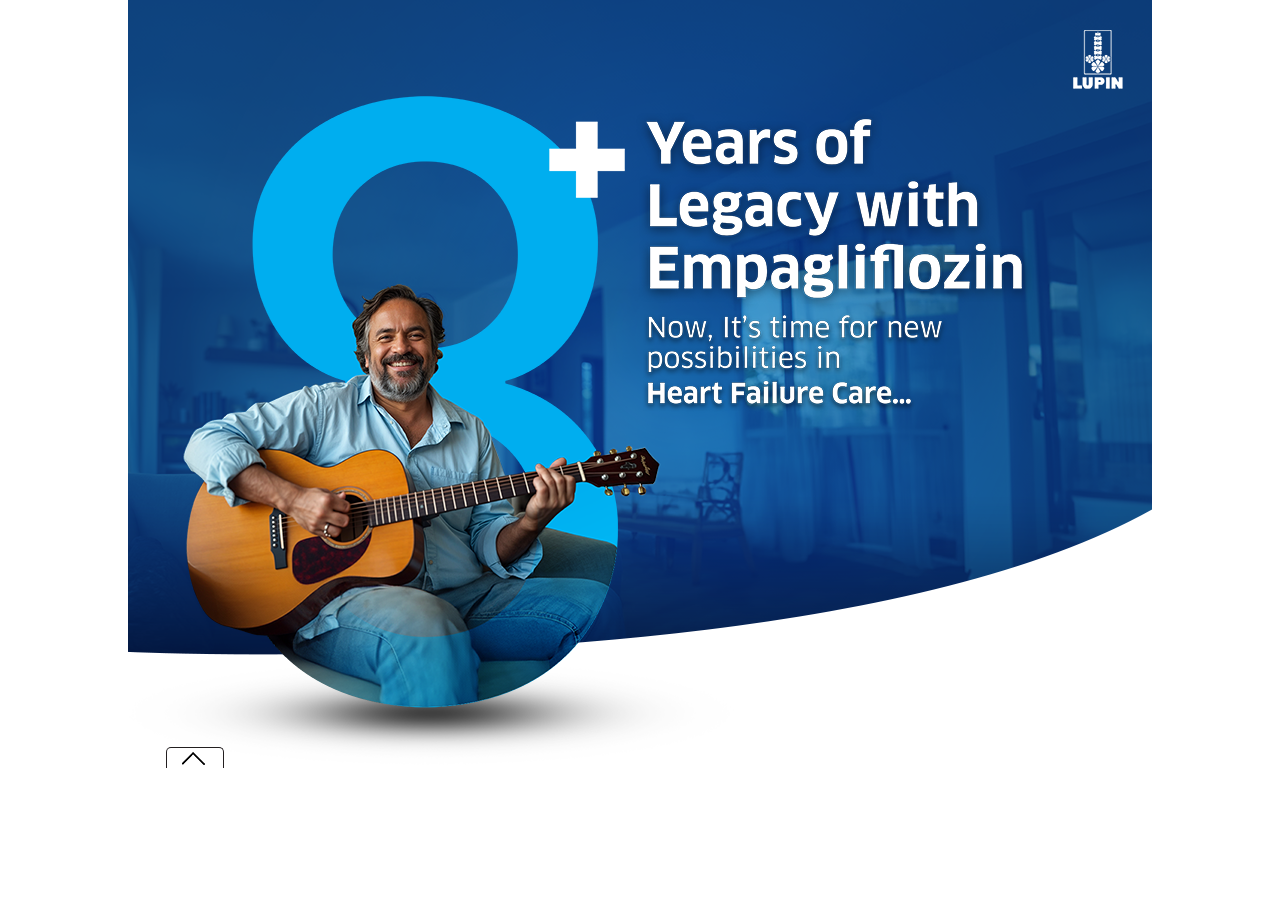
==== commit 270c8a12: "Gibtulio" ====
--- a/index.html
+++ b/index.html
@@ -5,7 +5,7 @@
 <meta http-equiv="cache-control" content="max-age=200"/>
 <meta name="viewport" content="initial-scale=1, maximum-scale=1" />
 <meta http-equiv="X-UA-Compatible" content="chrome=1">
-<title>Ulyses Survey</title>
+<title>Gibtulio</title>
 <link rel="stylesheet" type="text/css" href="animate.css" media="screen"/>
 <link rel="stylesheet" type="text/css" href="global.css" media="screen"/>
 
@@ -25,20 +25,18 @@
     <div class="box">
       <div class="slide_jumper">
 		  <div class="slides"><img src="thumbs/01.png" alt=""></div>
-		  <div class="slides"><img src="thumbs/02.png" alt=""></div>
-		  <div class="slides"><img src="thumbs/03.png" alt=""></div>
-		  <div class="slides"><img src="thumbs/04.png" alt=""></div>
+          <div class="slides"><img src="thumbs/02.png" alt=""></div>
+          <div class="slides"><img src="thumbs/03.png" alt=""></div>
+          <div class="slides"><img src="thumbs/04.png" alt=""></div>     
       </div>
     </div>
     <div class="box_btn"></div>
-	<div id="myconsole"></div>
-	<div id="click_through"></div>
   </div>
+  <div id="myconsole"></div>
+  <div id="click_through"></div>
 </div>
-
 <script src="global.js" type="text/javascript" language="javascript"></script> 
 <script>
-
 $(document).ready(function(){
   // jQuery(".next").bind(event, function(){
   //     document.location = 'VoltarenVAsb/VoltarenVAsb.html';
@@ -47,9 +45,10 @@
 //  document.getElementById("main_content").innerHTML='<object type="text/html" width="1024px" height="768px" data="'+selectedContentPath+"Dlight1.htm"+'"></object>';
 
 
-$("#main_content").html('<link rel="stylesheet" type="text/css" href="slide1/slide1.css" media="screen"/><div class="s1"><img src="slide1/s1.png" width="1024" height="768"/></div>');
+$("#main_content").html('<link rel="stylesheet" type="text/css" href="slide1/slide1.css" media="screen"/><div class="s1"><img src="slide1/s1.png" width="1024" height="768" alt=""/></div><div class="s2"><img src="slide1/s2.png"/></div><div class="s3"><img src="slide1/s3.png"/></div><div class="s4"><img src="slide1/s4.png"/></div><div class="s5"><img src="slide1/s5.png"/></div><div class="s6"><img src="slide1/s6.png"/></div>');
+
 });
 </script> 
 
 </body>
-</html>+</html>
--- a/global.css
+++ b/global.css
@@ -9,8 +9,8 @@
 }
 #container {
 	position: absolute;
-	width: 1024px;
-	height: 768px;
+	width: 1280px;
+	height: 726px;
 	background-color: #232E3D;
 	font-family: 'DINOT', 'Helvetica Neue', sans-serif;
 	overflow: hidden;
@@ -108,7 +108,8 @@
 .slide_arrow {
 	position: relative;
 	top: 380px;
-	opacity: 0.8;
+	opacity: .8;
+	display: block;
 	z-index: 999;
 	visibility: visible;
 }
@@ -159,7 +160,6 @@
 	-webkit-transition: bottom 5s, -webkit-transform 2s;
 	transition: bottom 1s, -webkit-transform 2s;
 	visibility: visible;
-	display: none;
 	z-index: 999;
 }
 .slide_jumper {
@@ -199,6 +199,7 @@
 	position: absolute;
 	bottom: 0px;
 	left: 38px;
+	display: block;
 	width: 56px;
 	height: 20px;
 	border-radius: 5px 5px 0 0;
@@ -208,7 +209,6 @@
 	-webkit-transition: bottom 1s, -webkit-transform 2s;
 	transition: bottom 1s, -webkit-transform 2s;
 	visibility: visible;
-	display: none;
 	z-index: 999;
 }
 .reference.active {
@@ -236,361 +236,4 @@
 	border: 1px solid red;
 	background-color: rgba(0,0,0,0.5);
 	color: #ffffff;
-}
-
-/*Page Styles CSS*/
-
-/* Slide01 Styles*/
-.slide01_home_btn_mask { width: 61px; height: 78px; position: absolute; left: 43px; top: 0px; z-index: 310; }
-#slide01_question01_choices01 { position:absolute; z-index:999; display:none; }
-#slide01_question01_choices02 { position:absolute; z-index:999; display:none; }
-.slide01_next { width: 45px; height: 46px; position: absolute; left: 1217px; top: 343px; z-index: 310; display:none; }
-.slide01_submit_popup_content { width:1280px; height:726px; background: url('slide01/slide01_popup01.png') no-repeat left top; position:absolute; left:0px ; top:0px; z-index:320; display:none; }
-.slide01_submit_popup_close_btn_mask { width:45px; height:46px; position:absolute; left:1199px; top:31px; z-index:325; }
-
-/* Slide02 Styles*/
-.slide02_home_btn_mask { width: 61px; height: 78px; position: absolute; left: 43px; top: 0px; z-index: 280; }
-.slide02_prev { width: 45px; height: 46px; position: absolute; left: 33px; top: 340px; z-index: 280; display:none; }
-
-.graph_zoom_button_mask { width: 56px; height: 56px; position:absolute; left:1100px; top:130px; z-index:280; }
-.graph_popup_bg {  width: 1280px; height: 726px; background: url('slide02/graph_popup_bg.png') no-repeat left top; position: absolute; left: 0px; top: 0px; z-index: 290; display:none; }
-.graph_title { width:0px; height:111px; background:url('slide02/graph_title.png') no-repeat left top; position:absolute; left:69px; top:35px; display:none; }
-.graph_patch_zoomed { width:0px; height:92px; background:url('slide02/graph_patch_zoomed.png') no-repeat right top; position:absolute; right:69px; top:135px; display:none; }
-.gray_dotted_line { width:420px; height:235px; background: url('slide02/gray_dotted_line.png') no-repeat left top; position:absolute; left:284px; top:342px; display:none; }
-.orenge_line_graph { width:0px; height:177px; background: url('slide02/orenge_line_graph.png') no-repeat left top; position:absolute; left:321px; top:192px; display:none; }
-.green_line_graph { width:0px; height:237px; background: url('slide02/green_line_graph.png') no-repeat left top; position:absolute; left:322px; top:194px; display:none; }
-.graph_popup_close { width:50px; height:50px; position:absolute; left:1164px; top:65px; z-index:310; display:none;  }
-
-.slide02_ref_btn_mask { width: 47px; height: 47px; position: absolute; left: 1163px; top: 660px; z-index: 280; }
-.slide02_ref_content { width: 1263px; height: 150px; background: url('slide02/slide02_ref_content.png') no-repeat left top; position: absolute; left: 10px; top: 560px; z-index: 280; display:none; }
-.slide02_refcnt_clost_btn_mask { width: 35px; height: 32px; position: absolute; left: 1219px; top: 7px; z-index: 280; }
-
-.slide02_pi_btn_mask { width: 47px; height: 47px; position: absolute; left: 1220px; top: 660px; z-index: 280; }
-.slide02_pi_content { width: 1280px; height: 726px; background: url('slide02/slide02_pi_content.png') no-repeat left top; position: absolute; left: 0px; top: 0px; z-index: 290; display:none; }
-.slide02_picnt_clost_btn_mask { width: 45px; height: 45px; position:absolute; left: 1232px; top: 83px; z-index:310; }
-
-.slide02_exit_btn_mask { width: 45px; height: 46px; background: url('slide02/exit_btn.png') no-repeat left top; position:absolute; left: 1209px; top: 340px; z-index:280; cursor:pointer; }
-
-
-/* Slide03 Styles*/
-.slide03_home_btn_mask { width: 61px; height: 78px; position: absolute; left: 43px; top: 0px; z-index: 280; }
-.slide03_prev { width: 45px; height: 46px; background: url('slide03/prev_btn.png') no-repeat left top; position: absolute; left: 20px; top: 343px; z-index: 280; display:none; }
-.slide03_next { width: 45px; height: 46px; background: url('slide03/next_btn.png') no-repeat left top; position: absolute; left: 1212px; top: 343px; z-index: 280; display:none; }
-
-.slide03_ref_btn_mask { width: 61px; height: 78px; position: absolute; left: 1175px; top: 649px; z-index: 280; }
-.slide03_ref_content { width: 1263px; height: 65px; background: url('slide03/slide03_ref_content.png') no-repeat left top; position: absolute; left: 10px; top: 652px; z-index: 280; display:none; }
-.slide03_refcnt_clost_btn_mask { width: 35px; height: 32px; position: absolute; left: 1219px; top: 7px; z-index: 280; }
-
-/* Slide05 Styles*/
-.slide04_home_btn_mask { width: 61px; height: 78px; position: absolute; left: 43px; top: 0px; z-index: 280; }
-.slide04_prev { width: 45px; height: 46px; background: url('slide04/prev_btn.png') no-repeat left top; position: absolute; left: 20px; top: 343px; z-index: 280; display:none; }
-.slide04_next { width: 45px; height: 46px; background: url('slide04/next_btn.png') no-repeat left top; position: absolute; left: 1212px; top: 343px; z-index: 280; display:none; }
-.slide04_ref_btn_mask { width: 61px; height: 78px; position: absolute; left: 1175px; top: 649px; z-index: 280; }
-.slide04_ref_content { width: 1263px; height: 65px; background: url('slide04/slide04_ref_content.png') no-repeat left top; position: absolute; left: 10px; top: 652px; z-index: 280; display:none; }
-.slide04_refcnt_clost_btn_mask { width: 35px; height: 32px; position: absolute; left: 1219px; top: 7px; z-index: 280; } 
-
-/* Slide06 Styles*/
-.slide05_home_btn_mask { width: 61px; height: 78px; position: absolute; left: 43px; top: 0px; z-index: 280; }
-.slide05_prev { width: 45px; height: 46px; background: url('slide05/prev_btn.png') no-repeat left top; position: absolute; left: 20px; top: 343px; z-index: 280; display:none; }
-.slide05_next { width: 45px; height: 46px; background: url('slide05/next_btn.png') no-repeat left top; position: absolute; left: 1212px; top: 343px; z-index: 280; display:none; }
-
-.slide05_ref_btn_mask { width: 61px; height: 78px; position: absolute; left: 1175px; top: 649px; z-index: 380; }
-.slide05_ref_content { width: 1263px; height: 65px; background: url('slide05/slide05_ref_content.png') no-repeat left top; position: absolute; left: 10px; top: 652px; z-index: 390; display:none; }
-.slide05_refcnt_clost_btn_mask { width: 35px; height: 32px; position: absolute; left: 1219px; top: 7px; z-index: 400; } 
-
-.os_popup_btn_mask {  width: 319px; height: 367px; position:absolute; left:268px; top:231px; z-index:300; display:none;  }
-.pfs_popup_btn_mask { width: 319px; height: 367px; position:absolute; left:691px; top:231px; z-index:300; display:none; }
-.conclusion_btn_mask { width: 221px; height: 43px; position:absolute; left:530px; top:570px; z-index:300; display:none; }
-/*os_popup*/
-.os_popup { width: 1280px; height: 726px; background:url("slide05/os_popup_bg.png") no-repeat left top; background-size:1280px 726px; overflow:hidden; position: relative; left:0px; top:0px; z-index:300; display:none; }
-.os_popup_img01 { width: 791px; height: 68px; background:url("slide05/os_popup_img01.png") no-repeat left top; position:absolute; left:243px; top:119px; display:none; }
-.os_popup_img02 { width: 795px; height: 363px; background:url("slide05/os_popup_img02.png") no-repeat left top; position:absolute; left:252px; top:216px; display:none; }
-.os_popup_img03 { width: 557px; height: 46px; background:url("slide05/os_popup_img03.png") no-repeat left top; position:absolute; left:361px; top:584px; z-index:310; display:none; }
-.os_popup_close { width: 76px; height: 76px; position:absolute; left:1145px; top:65px; z-index:310; display:none; }
-
-.sld05_os_delay1 { -webkit-animation-delay: 0.5s; -moz-animation-delay: 0.5s; animation-delay: 0.5s; }
-.sld05_os_delay2 { -webkit-animation-delay: 1s; -moz-animation-delay: 1s; animation-delay: 1s; }
-.sld05_os_delay3 { -webkit-animation-delay: 1.5s; -moz-animation-delay: 1.5s; animation-delay: 1.5s; }
-.sld05_os_delay4 { -webkit-animation-delay: 2s; -moz-animation-delay: 2s; animation-delay: 2s; }
-.sld05_os_delay5 { -webkit-animation-delay: 2.5s; -moz-animation-delay: 2.5s; animation-delay: 2.5s; }
-
-/*pfs_popup*/
-.pfs_popup { width: 1280px; height: 726px; background:url("slide05/pfs_popup_bg.png") no-repeat left top; background-size:1280px 726px; overflow:hidden; position: relative; left:0px; top:0px; z-index:300; display:none; }
-.pfs_popup_img01 { width: 349px; height: 37px; background:url("slide05/pfs_popup_img01.png") no-repeat left top; position:absolute; left:716px; top:159px; display:none; }
-.pfs_popup_img02 { width: 473px; height: 137px; background:url("slide05/pfs_popup_img02.png") no-repeat left top; position:absolute; left:133px; top:246px; display:none; }
-.pfs_popup_img03 { width: 543px; height: 379px; background:url("slide05/pfs_popup_img03.png") no-repeat left top; position:absolute; left:619px; top:214px; z-index:310; display:none; }
-.pfs_popup_img04 { width: 431px; height: 0px; background:url("slide05/pfs_popup_img04.png") no-repeat left bottom; position:absolute; left:675px; bottom:156px; z-index:310; display:none; }
-
-.pfs_popup_close { width: 76px; height: 76px; position:absolute; left:1145px; top:65px; z-index:310; display:none; }
-
-.sld05_pfs_delay1 { -webkit-animation-delay: 0.5s; -moz-animation-delay: 0.5s; animation-delay: 0.5s; }
-.sld05_pfs_delay2 { -webkit-animation-delay: 1s; -moz-animation-delay: 1s; animation-delay: 1s; }
-.sld05_pfs_delay3 { -webkit-animation-delay: 1.5s; -moz-animation-delay: 1.5s; animation-delay: 1.5s; }
-.sld05_pfs_delay4 { -webkit-animation-delay: 2s; -moz-animation-delay: 2s; animation-delay: 2s; }
-.sld05_pfs_delay5 { -webkit-animation-delay: 2.5s; -moz-animation-delay: 2.5s; animation-delay: 2.5s; }
-
-/* Conclusion Popup*/
-.cncl_popup { width: 1280px; height: 726px; background:url("slide05/conclu_popup_bg.png") no-repeat left top; background-size:1280px 726px; overflow:hidden; position: relative; left:0px; top:0px; z-index:300; display:none; }
-.conclu_popup_img01 { width: 350px; height: 73px; background:url("slide05/conclu_popup_img01.png") no-repeat left top; position:absolute; left:466px; top:219px; display:none; }
-.conclu_popup_img02 { width: 929px; height: 179px; background:url("slide05/conclu_popup_img02.png") no-repeat left top; position:absolute; left:177px; top:323px; display:none; }
-.cncl_popup_close { width: 76px; height: 76px; position:absolute; left:1145px; top:65px; z-index:310; display:none; }
-
-.sld05_cncl_delay1 { -webkit-animation-delay: 0.5s; -moz-animation-delay: 0.5s; animation-delay: 0.5s; }
-.sld05_cncl_delay2 { -webkit-animation-delay: 1s; -moz-animation-delay: 1s; animation-delay: 1s; }
-.sld05_cncl_delay3 { -webkit-animation-delay: 1.5s; -moz-animation-delay: 1.5s; animation-delay: 1.5s; }
-.sld05_cncl_delay4 { -webkit-animation-delay: 2s; -moz-animation-delay: 2s; animation-delay: 2s; }
-.sld05_cncl_delay5 { -webkit-animation-delay: 2.5s; -moz-animation-delay: 2.5s; animation-delay: 2.5s; }
-/* Conclusion Popup*/
-
-/* Slide07 */
-.slide06_prev { width: 45px; height: 46px; background: url('slide06/prev_btn.png') no-repeat left top; position: absolute; left: 20px; top: 343px; z-index: 280; display:none; }
-.slide06_home_btn_mask { width: 61px; height: 78px; position: absolute; left: 43px; top: 0px; z-index: 280; }
-.slide06_exit_btn_mask { width: 45px; height: 45px; background: url('slide06/exit_btn.png') no-repeat left top; position:absolute; left: 1212px; top: 343px; z-index:280; cursor:pointer; }
-.slide06_pi_btn_mask { width: 41px; height: 53px; background: url(slide06/pi_button.png) no-repeat left top; position: absolute; left: 1205px; top: 673px; z-index: 280; }
-.slide06_pi_content { width: 1280px; height: 726px; background: url('slide06/pi_content.png') no-repeat left top; position: absolute; left: 0px; top: 0px; z-index: 290; display:none; }
-.slide06_picnt_clost_btn_mask { width: 76px; height: 76px; position:absolute; left:1145px; top:65px; z-index:310; }
-
-
-.submit_button {
-	position: absolute;
-	background: url(slide2/submit.png) no-repeat left top;
-  left: 17px;
-  top: 533px;
-  width: 262px;
-  height: 78px;
-	animation: pulse 1s infinite;
-    animation-delay: 0s;
-    animation-fill-mode: both;
-	cursor: pointer;
-	display:none;
-	z-index: 999;
-}
-
-.container {
-  width: 100%;
-  height: 100%;
-  display: flex;
-  flex-wrap: wrap;
-  justify-content: center;
-  align-items: center;
-}
-h1 {
-  font-family: 'Alegreya Sans', sans-serif;
-  font-weight: 300;
-  margin-top: 0;
-}
-.control-group {
-  display: inline-block;
-  vertical-align: top;
-  /*background: #fff;*/
-  text-align: left;
-  /*box-shadow: 0 1px 2px rgba(0,0,0,0.1);*/
-  width: 200px;
-  height: 210px;
-  z-index: 1010;
-}
-.control {
-  display: block;
-  position: relative;
-  cursor: pointer;
-  font-size: 18px;
-  z-index: 1010;
-}
-.control input {
-  position: absolute;
-  z-index: -1;
-  opacity: 0;
-  background: url('disable_radio.png') no-repeat left top;
-  background-size:55px 55px;
-}
-.control_indicator {
-  width: 429px;
-  height: 52px;
-  position: relative;
-  top: 2px;
-  left: 0;    
-  background: url('disable_radio.png') no-repeat left top;
-  background-size:55px 55px;
-  z-index: 999;
-  /*z-index:9999;*/
-}
-.control_radio .control_indicator {
-  border-radius: none;
-}
-.control:hover input ~ .control_indicator,
-.control input:focus ~ .control_indicator {
-  /*background: #ccc;*/
-  background: url('active_radio.png') no-repeat left top;
-  background-size:55px 55px;
-  opacity: 1;
-  animation-name: fadeInOpacity;
-  animation-iteration-count: 1;
-  animation-timing-function: ease-in;
-  animation-duration: 0.5s;
-  /*z-index:99999;*/
-}
-
-
-@keyframes fadeInOpacity {
-	0% {
-		opacity: 0;
-	}
-	100% {
-		opacity: 1;
-	}
-}
-.control input:checked ~ .control_indicator {
-  /* background: url('active_radio.png') no-repeat left top;
-  background-size:55px 55px;
-  opacity: 1;
-  animation-name: fadeInOpacity;
-  animation-iteration-count: 1;
-  animation-timing-function: ease-in;
-  animation-duration: 0.5s; */
-  /*z-index:99999;*/
-}
-.control:hover input:not([disabled]):checked ~ .control_indicator,
-.control input:checked:focus ~ .control_indicator {
- /* background: url('disable_radio.png') no-repeat left top;
-  background-size:55px 55px; */
-  /*z-index:9999;*/
-}
-.control input:disabled ~ .control_indicator {
-  /* background: url('disable_radio.png') no-repeat left top;
-  background-size:55px 55px;
-  opacity: 0.6;
-  pointer-events: none; */
-  /*z-index:9999;*/
-}
-.control_indicator:after {
-  content: '';
-  position: absolute;
-  /*display: none;*/
-}
-.control input:checked ~ .control_indicator:after {
-  /*display: block;*/
-  background: url('active_radio.png') no-repeat left top;
-  background-size:54px 51px;
-  opacity: 1;
-  animation-name: fadeInOpacity;
-  animation-iteration-count: 1;
-  animation-timing-function: ease-in;
-  animation-duration: 0.5s;
-  /*z-index:99999;*/
-}
-.control_checkbox .control_indicator:after {
-  left: 8px;
-  top: 4px;
-  width: 3px;
-  height: 8px;
-  border: solid #fff;
-  border-width: 0 2px 2px 0;
-  transform: rotate(45deg);
-  background: url('active_radio.png') no-repeat left top;
-  background-size:55px 55px;
-  opacity: 1;
-  animation-name: fadeInOpacity;
-  animation-iteration-count: 1;
-  animation-timing-function: ease-in;
-  animation-duration: 0.5s; 
-  /*z-index:99999;*/
-}
-.control_checkbox input:disabled ~ .control_indicator:after {
-  border-color: #7b7b7b;
-}
-.control_radio .control_indicator:after {
-  left: 0px;
-  top: 0px;
-  height: 58px;
-  width: 39px;
-  border-radius: 70%;
-  /*background: #fff;*/
-  background: url('disable_radio.png') no-repeat left top;
-  background-size:55px 55px;
-}
-.control_radio input:disabled ~ .control_indicator:after {
-  /*background: #7b7b7b;*/
-  background: url('disable_radio.png') no-repeat left top;
-  background-size:55px 55px;
-  /*z-index:9999;*/
-}
-.select {
-  position: relative;
-  display: inline-block;
-  margin-bottom: 15px;
-  width: 100%;
-}
-.select select {
-  display: inline-block;
-  width: 100%;
-  cursor: pointer;
-  padding: 10px 15px;
-  outline: 0;
-  border: 0;
-  border-radius: 0;
-  background: #e6e6e6;
-  color: #7b7b7b;
-  appearance: none;
-  -webkit-appearance: none;
-  -moz-appearance: none;
-}
-.select select::-ms-expand {
-  display: none;
-}
-.select select:hover,
-.select select:focus {
-  color: #000;
-  background: #ccc;
-}
-.select select:disabled {
-  opacity: 0.5;
-  pointer-events: none;
-}
-.select__arrow {
-  position: absolute;
-  top: 16px;
-  right: 15px;
-  width: 0;
-  height: 0;
-  pointer-events: none;
-  border-style: solid;
-  border-width: 8px 5px 0 5px;
-  border-color: #7b7b7b transparent transparent transparent;
-}
-.select select:hover ~ .select__arrow,
-.select select:focus ~ .select__arrow {
-  border-top-color: #000;
-}
-.select select:disabled ~ .select__arrow {
-  border-top-color: #ccc;
-}
-
-.slide02_inline_wraper {
-	position: absolute;
-	z-index: 1010;
-}
-
-#radio01 {
-   position: absolute;
-  left: 21px;
-  top: 358px;
-  width: 263px;
-  height: 103px;
-  z-index: 1010;
-}
-
-#radio02 {
-   position: absolute;
-  left: 293px;
-  top: 358px;
-  width: 169px;
-  height: 103px;
-  z-index: 1010;
-}
-
-.blocker {
-	position: absolute;
-	width: 1024px;
-	height: 768px;
-	z-index: 1015;
-}
+}--- a/slide1/slide1.css
+++ b/slide1/slide1.css
@@ -1,13 +1,100 @@
-* {
-  margin: 0px;
-  padding: 0px;
+*{
+	margin: 0px;
+	padding: 0px;
 }
 
 .s1 {
-  position: absolute;
-  left: 0px;
-  top: 0px;
-  width: 1024px;
-  height: 768px;
-  z-index: 1;
+	position: absolute;
+	width: 1024px;
+	height: 768px;
+	z-index: 1;
+}
+
+.s2 {
+	position: absolute;
+  left: 1px;
+  top: 661px;
+  width: 605px;
+  height: 104px;
+	animation: none 0.5s;
+	animation-delay: 0.2s;
+	animation-fill-mode: both;
+	z-index: 3;
+}
+
+.s3 {
+	position: absolute;
+  left: 55px;
+  top: 96px;
+  width: 477px;
+  height: 637px;
+	animation: swingIt 1s;
+	animation-delay: 0.2s;
+	animation-fill-mode: both;
+	transform-origin: bottom;
+	z-index: 5;
+}
+
+.s4 {
+	position: absolute;
+  left: 421px;
+  top: 121px;
+  width: 76px;
+  height: 77px;
+	animation: zoomIn 0.5s;
+	animation-delay: 1s;
+	animation-fill-mode: both;
+	transform-origin: left;
+	z-index: 5;
+}
+
+.s5 {
+	position: absolute;
+  left: 508px;
+  top: 110px;
+  width: 398px;
+  height: 194px;
+	animation: fadeInRight 0.5s;
+	animation-delay: 1.5s;
+	animation-fill-mode: both;
+	z-index: 5;
+}
+
+.s6 {
+	position: absolute;
+  left: 514px;
+  top: 304px;
+  width: 305px;
+  height: 108px;
+	animation: fadeInRight 0.5s;
+	animation-delay: 1.7s;
+	animation-fill-mode: both;
+	z-index: 5;
+}
+
+@keyframes swingIt {
+  20% {
+    -webkit-transform: rotate3d(0, 0, 1, 2deg);
+    transform: rotate3d(0, 0, 1, 2deg);
+  }
+
+  40% {
+    -webkit-transform: rotate3d(0, 0, 1, -2deg);
+    transform: rotate3d(0, 0, 1, -2deg);
+  }
+
+  60% {
+    -webkit-transform: rotate3d(0, 0, 1, 2deg);
+    transform: rotate3d(0, 0, 1, 2deg);
+  }
+
+  80% {
+    -webkit-transform: rotate3d(0, 0, 1, -2deg);
+    transform: rotate3d(0, 0, 1, -2deg);
+  }
+
+  100% {
+    -webkit-transform: rotate3d(0, 0, 1, 0deg);
+    transform: rotate3d(0, 0, 1, 0deg);
+  }
 }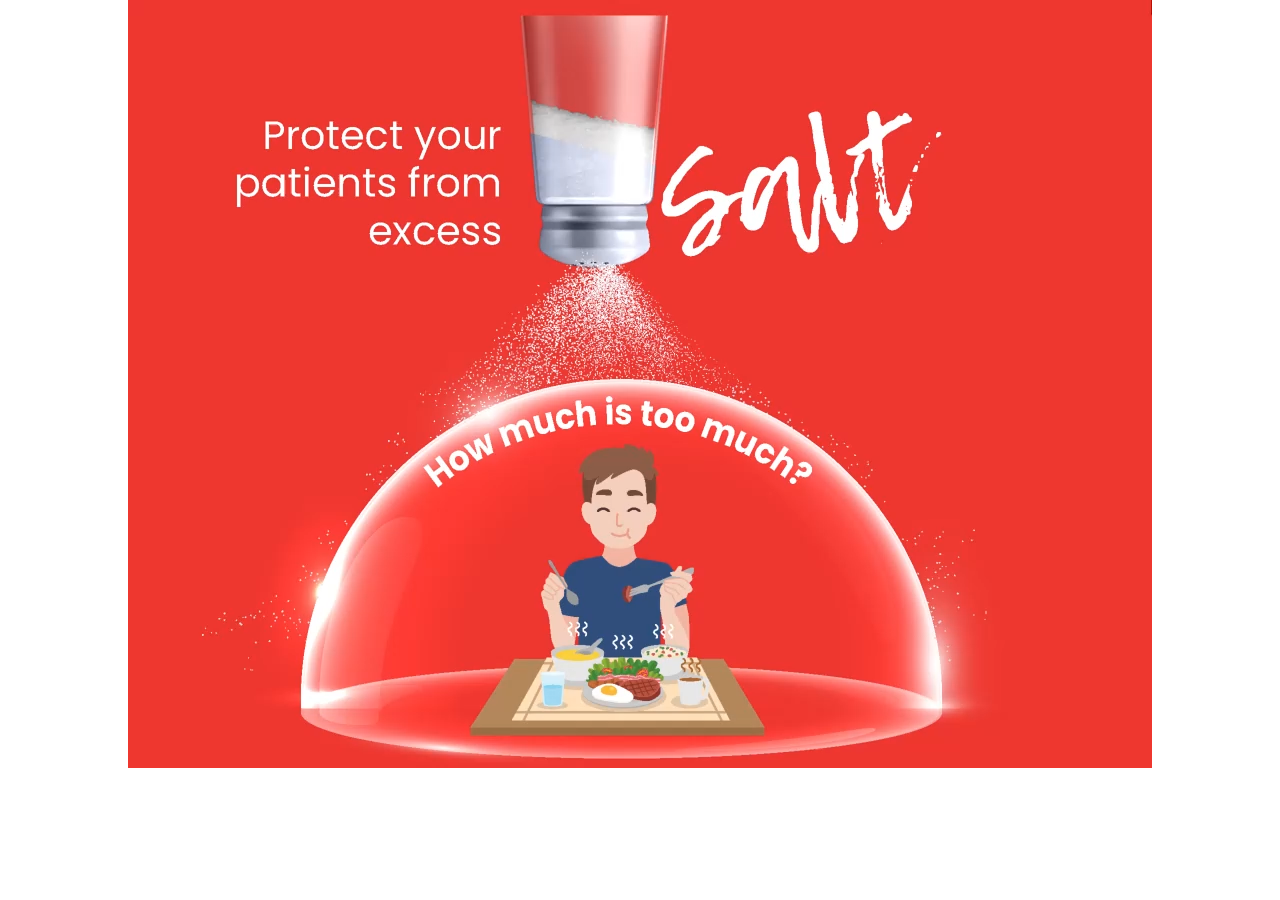
==== commit 1eeaf701: "Update" ====
--- a/index.html
+++ b/index.html
@@ -5,7 +5,7 @@
 <meta http-equiv="cache-control" content="max-age=200"/>
 <meta name="viewport" content="initial-scale=1, maximum-scale=1" />
 <meta http-equiv="X-UA-Compatible" content="chrome=1">
-<title>Gibtulio</title>
+<title>Telma-CT</title>
 <link rel="stylesheet" type="text/css" href="animate.css" media="screen"/>
 <link rel="stylesheet" type="text/css" href="global.css" media="screen"/>
 
@@ -25,18 +25,30 @@
     <div class="box">
       <div class="slide_jumper">
 		  <div class="slides"><img src="thumbs/01.png" alt=""></div>
-          <div class="slides"><img src="thumbs/02.png" alt=""></div>
-          <div class="slides"><img src="thumbs/03.png" alt=""></div>
-          <div class="slides"><img src="thumbs/04.png" alt=""></div>     
       </div>
     </div>
     <div class="box_btn"></div>
   </div>
-  <div id="myconsole"></div>
-  <div id="click_through"></div>
 </div>
+<div id="myconsole"></div>
+<div id="click_through"></div>
 <script src="global.js" type="text/javascript" language="javascript"></script> 
 <script>
+var startTime = Date.now();
+
+//step 1:
+var temp = localStorage.getItem(currentContentId+"_"+contentName+"_slideNo_1");
+	
+	if(temp == null){
+		localStorage.setItem(currentContentId+"_"+contentName+"_slideNo_1" ,startTime);
+		localStorage.setItem(currentContentId+"_"+contentName+"_totalTime_slideNo_1",0);
+		//to capture start time of 1st slide in db format
+		var startTime1InDBFormat = currentTimeInDatabaseFormat();
+		//alert(startTime1InDBFormat);
+		localStorage.setItem(currentContentId+"_"+contentName+"_StartTime_1" ,startTime1InDBFormat);
+	}
+//step 1 ends here..
+
 $(document).ready(function(){
   // jQuery(".next").bind(event, function(){
   //     document.location = 'VoltarenVAsb/VoltarenVAsb.html';
@@ -44,11 +56,28 @@
 var selectedContentPath = 'slide1/';
 //  document.getElementById("main_content").innerHTML='<object type="text/html" width="1024px" height="768px" data="'+selectedContentPath+"Dlight1.htm"+'"></object>';
 
+//custom slide additional code begins here....
 
-$("#main_content").html('<link rel="stylesheet" type="text/css" href="slide1/slide1.css" media="screen"/><div class="s1"><img src="slide1/s1.png" width="1024" height="768" alt=""/></div><div class="s2"><img src="slide1/s2.png"/></div><div class="s3"><img src="slide1/s3.png"/></div><div class="s4"><img src="slide1/s4.png"/></div><div class="s5"><img src="slide1/s5.png"/></div><div class="s6"><img src="slide1/s6.png"/></div>');
+if (typeof(localStorage.getItem("currentcustomslideflag"))!='undefined' && localStorage.getItem("currentcustomslideflag") =='true'){
+	var custcomslideid = parseInt(localStorage.getItem("currentcontentcustomslideId")) ;
+	
+	switch(custcomslideid){
+		case 1:
+		content='<link rel="stylesheet" type="text/css" href="slide1/slide1.css" media="screen"/><div class="video1"><video autoplay poster="slide1/Poster.png" onplay="onPlay()" onended="onEnded1()" id="startVideo" width="1024" height="768"><source src="slide1/Part1.mp4" type="video/mp4"></video></div><div class="video2"><video onended="onEnded2()" id="midVideo" width="1024" height="768"><source src="slide1/Part2.mp4" type="video/mp4"></video></div><div class="video3"><video onended="onEnded3()" id="endVideo" width="1024" height="768"><source src="slide1/Part3.mp4" type="video/mp4"></video></div><div class="button1" onclick="playVid1()"></div><div class="button2" onclick="playVid2()"></div><div class="button3" onclick="playVid3()"></div>';
+		break;
+	}
 
+	$("#main_content").html(content);
+	  localStorage.setItem("gotoNextPrevBrand" ,1);//if one than next if 2 than prev
+
+//custom slide additional code ends here....	 
+	 
+}else{
+
+$("#main_content").html('<link rel="stylesheet" type="text/css" href="slide1/slide1.css" media="screen"/><div class="video1"><video autoplay poster="slide1/Poster.png" onplay="onPlay()" onended="onEnded1()" id="startVideo" width="1024" height="768"><source src="slide1/Part1.mp4" type="video/mp4"></video></div><div class="video2"><video onended="onEnded2()" id="midVideo" width="1024" height="768"><source src="slide1/Part2.mp4" type="video/mp4"></video></div><div class="video3"><video onended="onEnded3()" id="endVideo" width="1024" height="768"><source src="slide1/Part3.mp4" type="video/mp4"></video></div><div class="button1" onclick="playVid1()"></div><div class="button2" onclick="playVid2()"></div><div class="button3" onclick="playVid3()"></div>');
+}
 });
 </script> 
 
 </body>
-</html>
+</html>--- a/global.css
+++ b/global.css
@@ -160,6 +160,7 @@
 	-webkit-transition: bottom 5s, -webkit-transform 2s;
 	transition: bottom 1s, -webkit-transform 2s;
 	visibility: visible;
+	display: none;
 	z-index: 999;
 }
 .slide_jumper {
@@ -199,7 +200,7 @@
 	position: absolute;
 	bottom: 0px;
 	left: 38px;
-	display: block;
+	display: none;
 	width: 56px;
 	height: 20px;
 	border-radius: 5px 5px 0 0;
--- a/slide1/slide1.css
+++ b/slide1/slide1.css
@@ -1,100 +1,81 @@
-*{
+* {
 	margin: 0px;
 	padding: 0px;
 }
 
-.s1 {
+.background {
 	position: absolute;
 	width: 1024px;
 	height: 768px;
 	z-index: 1;
 }
 
-.s2 {
+.video1 {
 	position: absolute;
-  left: 1px;
-  top: 661px;
-  width: 605px;
-  height: 104px;
-	animation: none 0.5s;
-	animation-delay: 0.2s;
-	animation-fill-mode: both;
-	z-index: 3;
+	width: 1024px;
+	height: 768px;
+	z-index:5;
 }
 
-.s3 {
+.button1 {
 	position: absolute;
-  left: 55px;
-  top: 96px;
-  width: 477px;
-  height: 637px;
-	animation: swingIt 1s;
-	animation-delay: 0.2s;
-	animation-fill-mode: both;
-	transform-origin: bottom;
-	z-index: 5;
+	width: 1024px;
+	height: 768px;
+	z-index: 50;
 }
 
-.s4 {
+.video2 {
 	position: absolute;
-  left: 421px;
-  top: 121px;
-  width: 76px;
-  height: 77px;
-	animation: zoomIn 0.5s;
-	animation-delay: 1s;
-	animation-fill-mode: both;
-	transform-origin: left;
-	z-index: 5;
+	width: 1024px;
+	height: 768px;
+	display: none;
+	z-index:10;
 }
 
-.s5 {
+.button2 {
 	position: absolute;
-  left: 508px;
-  top: 110px;
-  width: 398px;
-  height: 194px;
-	animation: fadeInRight 0.5s;
-	animation-delay: 1.5s;
-	animation-fill-mode: both;
-	z-index: 5;
+  left: 46px;
+  top: 64px;
+  width: 325px;
+  height: 325px;
+	display: none;
+	z-index: 50;
 }
 
-.s6 {
+.video3 {
 	position: absolute;
-  left: 514px;
-  top: 304px;
-  width: 305px;
-  height: 108px;
-	animation: fadeInRight 0.5s;
-	animation-delay: 1.7s;
-	animation-fill-mode: both;
-	z-index: 5;
+	width: 1024px;
+	height: 768px;
+	display: none;
+	z-index:15;
 }
 
-@keyframes swingIt {
-  20% {
-    -webkit-transform: rotate3d(0, 0, 1, 2deg);
-    transform: rotate3d(0, 0, 1, 2deg);
-  }
+.button3 {
+	position: absolute;
+  left: 48px;
+  top: 66px;
+  width: 640px;
+  height: 643px;
+	display: none;
+	z-index: 45;
+}
 
-  40% {
-    -webkit-transform: rotate3d(0, 0, 1, -2deg);
-    transform: rotate3d(0, 0, 1, -2deg);
-  }
+.button4 {
+	position: absolute;
+  left: 150px;
+  top: 446px;
+  width: 242px;
+  height: 182px;
+	display: none;
+	z-index: 50;
+}
 
-  60% {
-    -webkit-transform: rotate3d(0, 0, 1, 2deg);
-    transform: rotate3d(0, 0, 1, 2deg);
-  }
-
-  80% {
-    -webkit-transform: rotate3d(0, 0, 1, -2deg);
-    transform: rotate3d(0, 0, 1, -2deg);
-  }
-
-  100% {
-    -webkit-transform: rotate3d(0, 0, 1, 0deg);
-    transform: rotate3d(0, 0, 1, 0deg);
-  }
+.button5 {
+	position: absolute;
+  left: 606px;
+  top: 460px;
+  width: 242px;
+  height: 182px;
+	display: none;
+	z-index: 50;
 }--- a/slide1/slide1.css
+++ b/slide1/slide1.css
@@ -1,100 +1,81 @@
-*{
+* {
 	margin: 0px;
 	padding: 0px;
 }
 
-.s1 {
+.background {
 	position: absolute;
 	width: 1024px;
 	height: 768px;
 	z-index: 1;
 }
 
-.s2 {
+.video1 {
 	position: absolute;
-  left: 1px;
-  top: 661px;
-  width: 605px;
-  height: 104px;
-	animation: none 0.5s;
-	animation-delay: 0.2s;
-	animation-fill-mode: both;
-	z-index: 3;
+	width: 1024px;
+	height: 768px;
+	z-index:5;
 }
 
-.s3 {
+.button1 {
 	position: absolute;
-  left: 55px;
-  top: 96px;
-  width: 477px;
-  height: 637px;
-	animation: swingIt 1s;
-	animation-delay: 0.2s;
-	animation-fill-mode: both;
-	transform-origin: bottom;
-	z-index: 5;
+	width: 1024px;
+	height: 768px;
+	z-index: 50;
 }
 
-.s4 {
+.video2 {
 	position: absolute;
-  left: 421px;
-  top: 121px;
-  width: 76px;
-  height: 77px;
-	animation: zoomIn 0.5s;
-	animation-delay: 1s;
-	animation-fill-mode: both;
-	transform-origin: left;
-	z-index: 5;
+	width: 1024px;
+	height: 768px;
+	display: none;
+	z-index:10;
 }
 
-.s5 {
+.button2 {
 	position: absolute;
-  left: 508px;
-  top: 110px;
-  width: 398px;
-  height: 194px;
-	animation: fadeInRight 0.5s;
-	animation-delay: 1.5s;
-	animation-fill-mode: both;
-	z-index: 5;
+  left: 46px;
+  top: 64px;
+  width: 325px;
+  height: 325px;
+	display: none;
+	z-index: 50;
 }
 
-.s6 {
+.video3 {
 	position: absolute;
-  left: 514px;
-  top: 304px;
-  width: 305px;
-  height: 108px;
-	animation: fadeInRight 0.5s;
-	animation-delay: 1.7s;
-	animation-fill-mode: both;
-	z-index: 5;
+	width: 1024px;
+	height: 768px;
+	display: none;
+	z-index:15;
 }
 
-@keyframes swingIt {
-  20% {
-    -webkit-transform: rotate3d(0, 0, 1, 2deg);
-    transform: rotate3d(0, 0, 1, 2deg);
-  }
+.button3 {
+	position: absolute;
+  left: 48px;
+  top: 66px;
+  width: 640px;
+  height: 643px;
+	display: none;
+	z-index: 45;
+}
 
-  40% {
-    -webkit-transform: rotate3d(0, 0, 1, -2deg);
-    transform: rotate3d(0, 0, 1, -2deg);
-  }
+.button4 {
+	position: absolute;
+  left: 150px;
+  top: 446px;
+  width: 242px;
+  height: 182px;
+	display: none;
+	z-index: 50;
+}
 
-  60% {
-    -webkit-transform: rotate3d(0, 0, 1, 2deg);
-    transform: rotate3d(0, 0, 1, 2deg);
-  }
-
-  80% {
-    -webkit-transform: rotate3d(0, 0, 1, -2deg);
-    transform: rotate3d(0, 0, 1, -2deg);
-  }
-
-  100% {
-    -webkit-transform: rotate3d(0, 0, 1, 0deg);
-    transform: rotate3d(0, 0, 1, 0deg);
-  }
+.button5 {
+	position: absolute;
+  left: 606px;
+  top: 460px;
+  width: 242px;
+  height: 182px;
+	display: none;
+	z-index: 50;
 }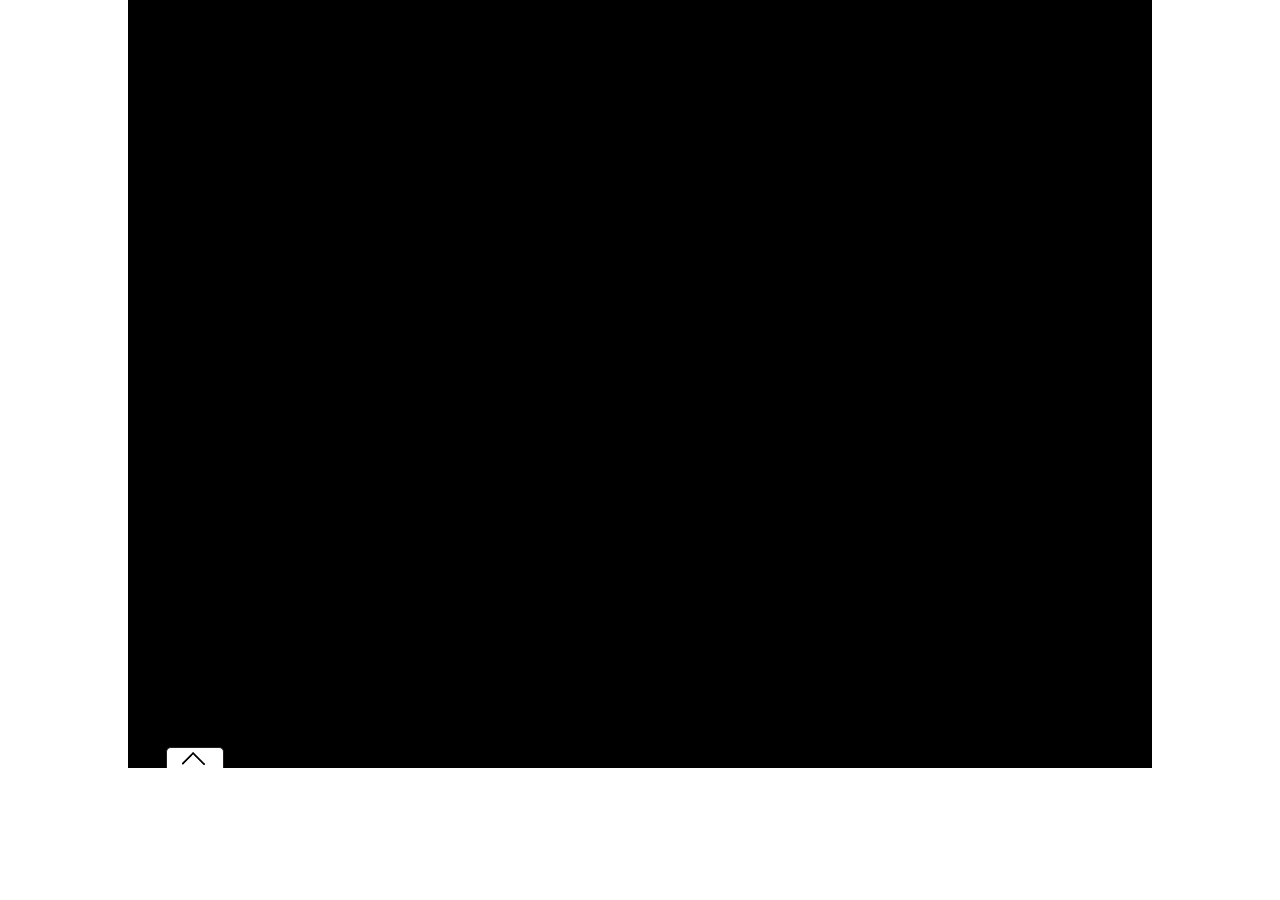
==== commit 7580b457: "Update" ====
--- a/index.html
+++ b/index.html
@@ -5,7 +5,7 @@
 <meta http-equiv="cache-control" content="max-age=200"/>
 <meta name="viewport" content="initial-scale=1, maximum-scale=1" />
 <meta http-equiv="X-UA-Compatible" content="chrome=1">
-<title>Telma-CT</title>
+<title>Yamini</title>
 <link rel="stylesheet" type="text/css" href="animate.css" media="screen"/>
 <link rel="stylesheet" type="text/css" href="global.css" media="screen"/>
 
@@ -31,23 +31,9 @@
   </div>
 </div>
 <div id="myconsole"></div>
-<div id="click_through"></div>
+<div id="click_through" > </div>
 <script src="global.js" type="text/javascript" language="javascript"></script> 
 <script>
-var startTime = Date.now();
-
-//step 1:
-var temp = localStorage.getItem(currentContentId+"_"+contentName+"_slideNo_1");
-	
-	if(temp == null){
-		localStorage.setItem(currentContentId+"_"+contentName+"_slideNo_1" ,startTime);
-		localStorage.setItem(currentContentId+"_"+contentName+"_totalTime_slideNo_1",0);
-		//to capture start time of 1st slide in db format
-		var startTime1InDBFormat = currentTimeInDatabaseFormat();
-		//alert(startTime1InDBFormat);
-		localStorage.setItem(currentContentId+"_"+contentName+"_StartTime_1" ,startTime1InDBFormat);
-	}
-//step 1 ends here..
 
 $(document).ready(function(){
   // jQuery(".next").bind(event, function(){
@@ -56,26 +42,9 @@
 var selectedContentPath = 'slide1/';
 //  document.getElementById("main_content").innerHTML='<object type="text/html" width="1024px" height="768px" data="'+selectedContentPath+"Dlight1.htm"+'"></object>';
 
-//custom slide additional code begins here....
 
-if (typeof(localStorage.getItem("currentcustomslideflag"))!='undefined' && localStorage.getItem("currentcustomslideflag") =='true'){
-	var custcomslideid = parseInt(localStorage.getItem("currentcontentcustomslideId")) ;
-	
-	switch(custcomslideid){
-		case 1:
-		content='<link rel="stylesheet" type="text/css" href="slide1/slide1.css" media="screen"/><div class="video1"><video autoplay poster="slide1/Poster.png" onplay="onPlay()" onended="onEnded1()" id="startVideo" width="1024" height="768"><source src="slide1/Part1.mp4" type="video/mp4"></video></div><div class="video2"><video onended="onEnded2()" id="midVideo" width="1024" height="768"><source src="slide1/Part2.mp4" type="video/mp4"></video></div><div class="video3"><video onended="onEnded3()" id="endVideo" width="1024" height="768"><source src="slide1/Part3.mp4" type="video/mp4"></video></div><div class="button1" onclick="playVid1()"></div><div class="button2" onclick="playVid2()"></div><div class="button3" onclick="playVid3()"></div>';
-		break;
-	}
+$("#main_content").html('<link rel="stylesheet" type="text/css" href="slide1/slide1.css" media="screen"/><div class="video1"><video autoplay poster="slide1/poster.png" onplay="onPlay()" onended="onEnded()" id="startVideo" width="1024" height="768" source src="slide1/s1.mp4" type="video/mp4"></video></div><div class="video2"><video loop id="endVideo" width="1024" height="768" source src="slide1/s2.mp4" type="video/mp4"></video></div><div class="playVid" onclick="playVid()"></div>');
 
-	$("#main_content").html(content);
-	  localStorage.setItem("gotoNextPrevBrand" ,1);//if one than next if 2 than prev
-
-//custom slide additional code ends here....	 
-	 
-}else{
-
-$("#main_content").html('<link rel="stylesheet" type="text/css" href="slide1/slide1.css" media="screen"/><div class="video1"><video autoplay poster="slide1/Poster.png" onplay="onPlay()" onended="onEnded1()" id="startVideo" width="1024" height="768"><source src="slide1/Part1.mp4" type="video/mp4"></video></div><div class="video2"><video onended="onEnded2()" id="midVideo" width="1024" height="768"><source src="slide1/Part2.mp4" type="video/mp4"></video></div><div class="video3"><video onended="onEnded3()" id="endVideo" width="1024" height="768"><source src="slide1/Part3.mp4" type="video/mp4"></video></div><div class="button1" onclick="playVid1()"></div><div class="button2" onclick="playVid2()"></div><div class="button3" onclick="playVid3()"></div>');
-}
 });
 </script> 
 
--- a/global.css
+++ b/global.css
@@ -160,7 +160,6 @@
 	-webkit-transition: bottom 5s, -webkit-transform 2s;
 	transition: bottom 1s, -webkit-transform 2s;
 	visibility: visible;
-	display: none;
 	z-index: 999;
 }
 .slide_jumper {
@@ -200,7 +199,7 @@
 	position: absolute;
 	bottom: 0px;
 	left: 38px;
-	display: none;
+	display: block;
 	width: 56px;
 	height: 20px;
 	border-radius: 5px 5px 0 0;
--- a/slide1/slide1.css
+++ b/slide1/slide1.css
@@ -1,27 +1,14 @@
 * {
 	margin: 0px;
 	padding: 0px;
-}
-
-.background {
-	position: absolute;
-	width: 1024px;
-	height: 768px;
-	z-index: 1;
 }
 
 .video1 {
 	position: absolute;
 	width: 1024px;
 	height: 768px;
-	z-index:5;
-}
-
-.button1 {
-	position: absolute;
-	width: 1024px;
-	height: 768px;
-	z-index: 50;
+	background-color: #000;
+	z-index: 5;
 }
 
 .video2 {
@@ -29,53 +16,15 @@
 	width: 1024px;
 	height: 768px;
 	display: none;
-	z-index:10;
+	background-color: #000;
+	z-index: 10;
 }
 
-.button2 {
+.playVid {
 	position: absolute;
-  left: 46px;
-  top: 64px;
-  width: 325px;
-  height: 325px;
-	display: none;
-	z-index: 50;
-}
-
-.video3 {
-	position: absolute;
+	top: 0px;
+	left: 0px;
 	width: 1024px;
 	height: 768px;
-	display: none;
-	z-index:15;
-}
-
-.button3 {
-	position: absolute;
-  left: 48px;
-  top: 66px;
-  width: 640px;
-  height: 643px;
-	display: none;
-	z-index: 45;
-}
-
-.button4 {
-	position: absolute;
-  left: 150px;
-  top: 446px;
-  width: 242px;
-  height: 182px;
-	display: none;
-	z-index: 50;
-}
-
-.button5 {
-	position: absolute;
-  left: 606px;
-  top: 460px;
-  width: 242px;
-  height: 182px;
-	display: none;
-	z-index: 50;
+	z-index: 15;
 }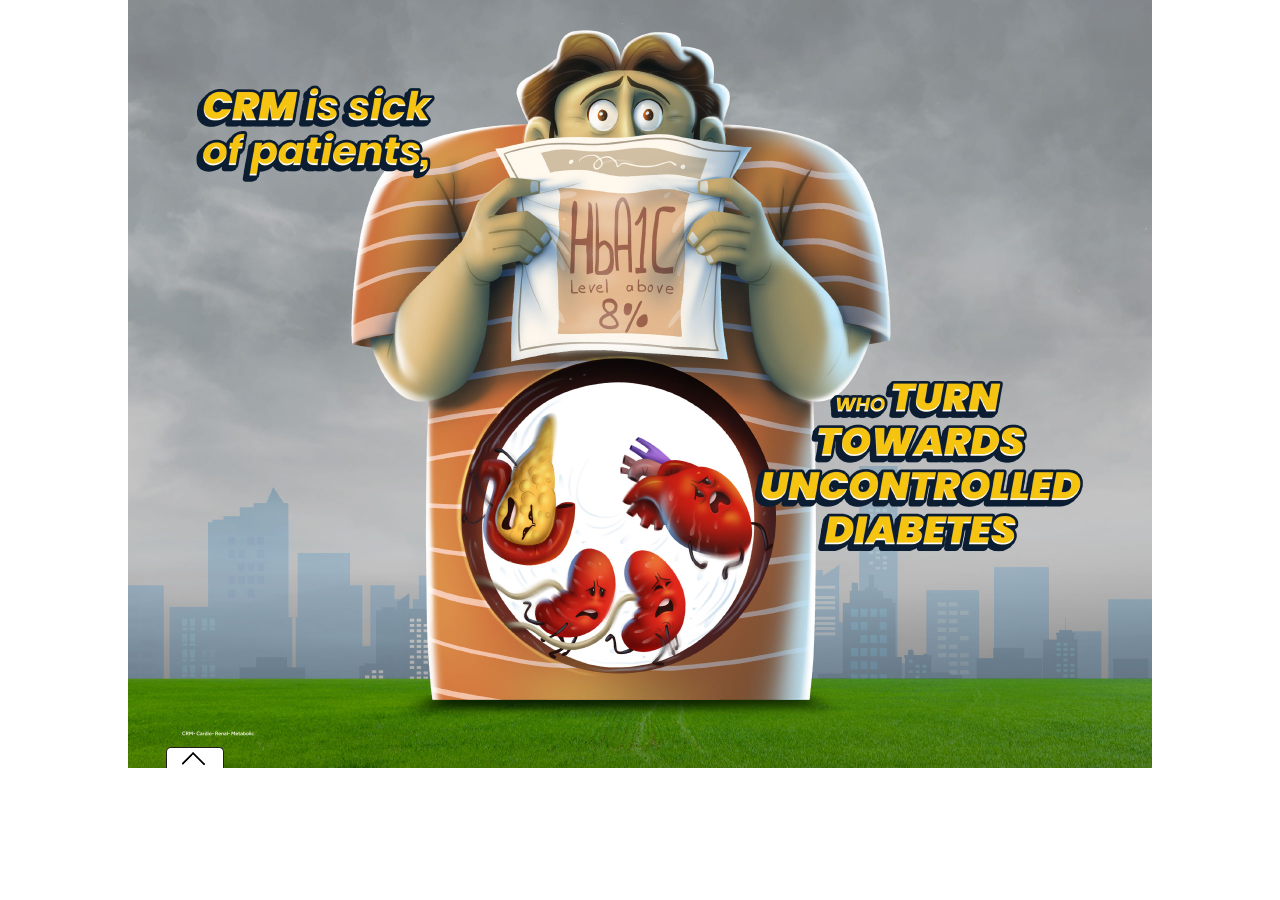
==== commit 11cfe69d: "Dapaturn" ====
--- a/index.html
+++ b/index.html
@@ -5,7 +5,7 @@
 <meta http-equiv="cache-control" content="max-age=200"/>
 <meta name="viewport" content="initial-scale=1, maximum-scale=1" />
 <meta http-equiv="X-UA-Compatible" content="chrome=1">
-<title>Yamini</title>
+<title>Blue Eyes</title>
 <link rel="stylesheet" type="text/css" href="animate.css" media="screen"/>
 <link rel="stylesheet" type="text/css" href="global.css" media="screen"/>
 
@@ -16,6 +16,7 @@
 
 <body>
 <div id="wrapper" rel="1">
+  <div class="menu"> <img src="menu.png" width="37" alt=""> </div>
   <div class="slide_arrow">
     <div class="left_arrow" ><img src="left_arrow.png" alt="previous icon" width="23" height="23" ></div>
     <div class="right_arrow" ><img src="right_arrow.png" alt="next icon" width="23" height="23"></div>
@@ -25,6 +26,16 @@
     <div class="box">
       <div class="slide_jumper">
 		  <div class="slides"><img src="thumbs/01.png" alt=""></div>
+          <div class="slides"><img src="thumbs/02.png" alt=""></div>
+          <div class="slides"><img src="thumbs/03.png" alt=""></div>
+          <div class="slides"><img src="thumbs/04.png" alt=""></div>
+          <div class="slides"><img src="thumbs/05.png" alt=""></div>
+          <div class="slides"><img src="thumbs/06.png" alt=""></div>
+          <div class="slides"><img src="thumbs/07.png" alt=""></div>
+          <div class="slides"><img src="thumbs/08.png" alt=""></div>
+          <div class="slides"><img src="thumbs/09.png" alt=""></div>
+          <div class="slides"><img src="thumbs/10.png" alt=""></div>
+          <div class="slides"><img src="thumbs/11.png" alt=""></div>
       </div>
     </div>
     <div class="box_btn"></div>
@@ -34,7 +45,6 @@
 <div id="click_through" > </div>
 <script src="global.js" type="text/javascript" language="javascript"></script> 
 <script>
-
 $(document).ready(function(){
   // jQuery(".next").bind(event, function(){
   //     document.location = 'VoltarenVAsb/VoltarenVAsb.html';
@@ -42,11 +52,10 @@
 var selectedContentPath = 'slide1/';
 //  document.getElementById("main_content").innerHTML='<object type="text/html" width="1024px" height="768px" data="'+selectedContentPath+"Dlight1.htm"+'"></object>';
 
-
-$("#main_content").html('<link rel="stylesheet" type="text/css" href="slide1/slide1.css" media="screen"/><div class="video1"><video autoplay poster="slide1/poster.png" onplay="onPlay()" onended="onEnded()" id="startVideo" width="1024" height="768" source src="slide1/s1.mp4" type="video/mp4"></video></div><div class="video2"><video loop id="endVideo" width="1024" height="768" source src="slide1/s2.mp4" type="video/mp4"></video></div><div class="playVid" onclick="playVid()"></div>');
+$("#main_content").html('<link rel="stylesheet" type="text/css" href="slide1/slide2.css" media="screen"/><div class="background"><img src="slide1/1.jpg" width="1024" height="768" alt=""></div>');
 
 });
 </script> 
 
 </body>
-</html>+</html>
--- a/slide1/slide2.css
+++ b/slide1/slide2.css
@@ -0,0 +1,36 @@
+* {
+	margin: 0px;
+	padding: 0px;
+}
+
+.background {
+	position: absolute;
+	width: 1024px;
+	height: 768px;
+	z-index: 1;
+}
+
+.hit_1  {
+  position: absolute;
+  width: 1024px;
+  height: 768px;
+  display: none;
+  z-index: 15;
+}
+
+.hit_pop1 {
+	position: absolute;
+  left: 905px;
+  top: 657px;
+  width: 119px;
+  height: 111px;
+	z-index: 10;
+}
+
+.hit_close1 {
+	position: absolute;
+	width: 1024px;
+	height: 768px;
+	display: none;
+	z-index: 20;
+}